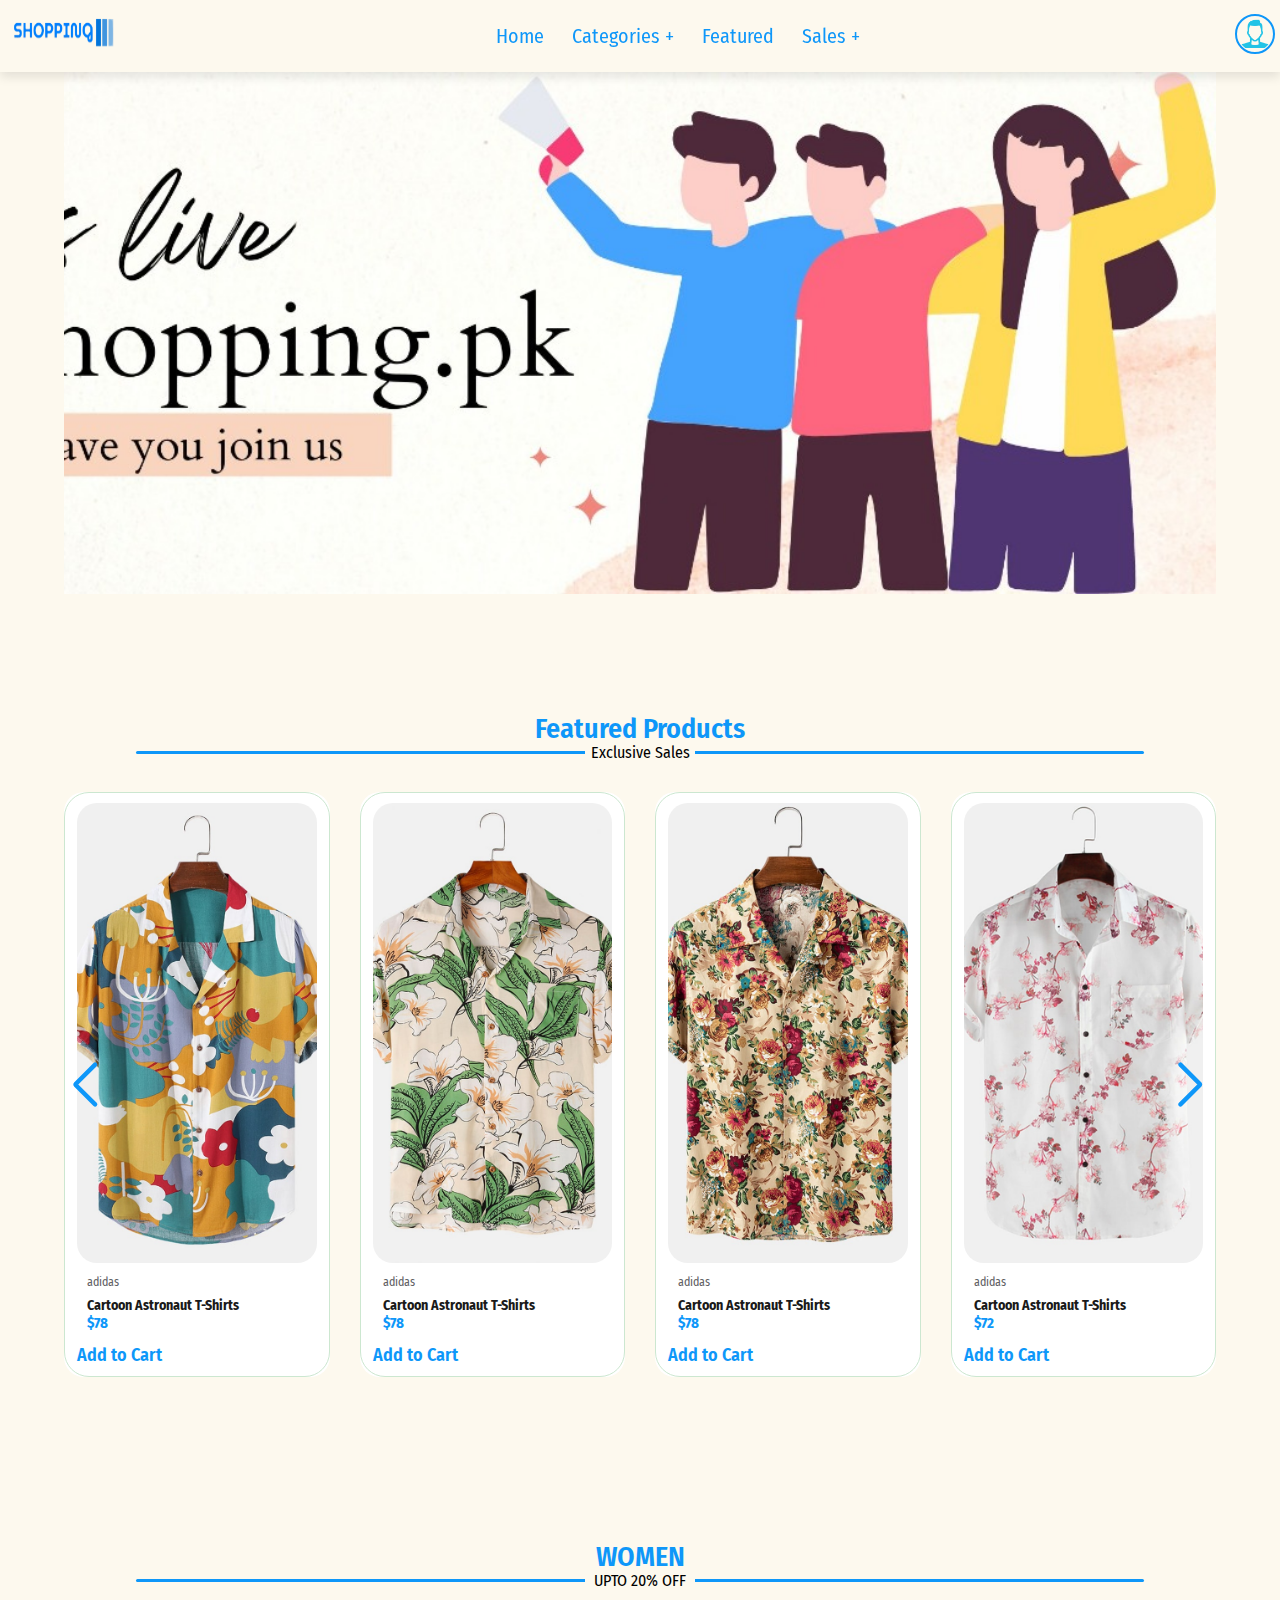
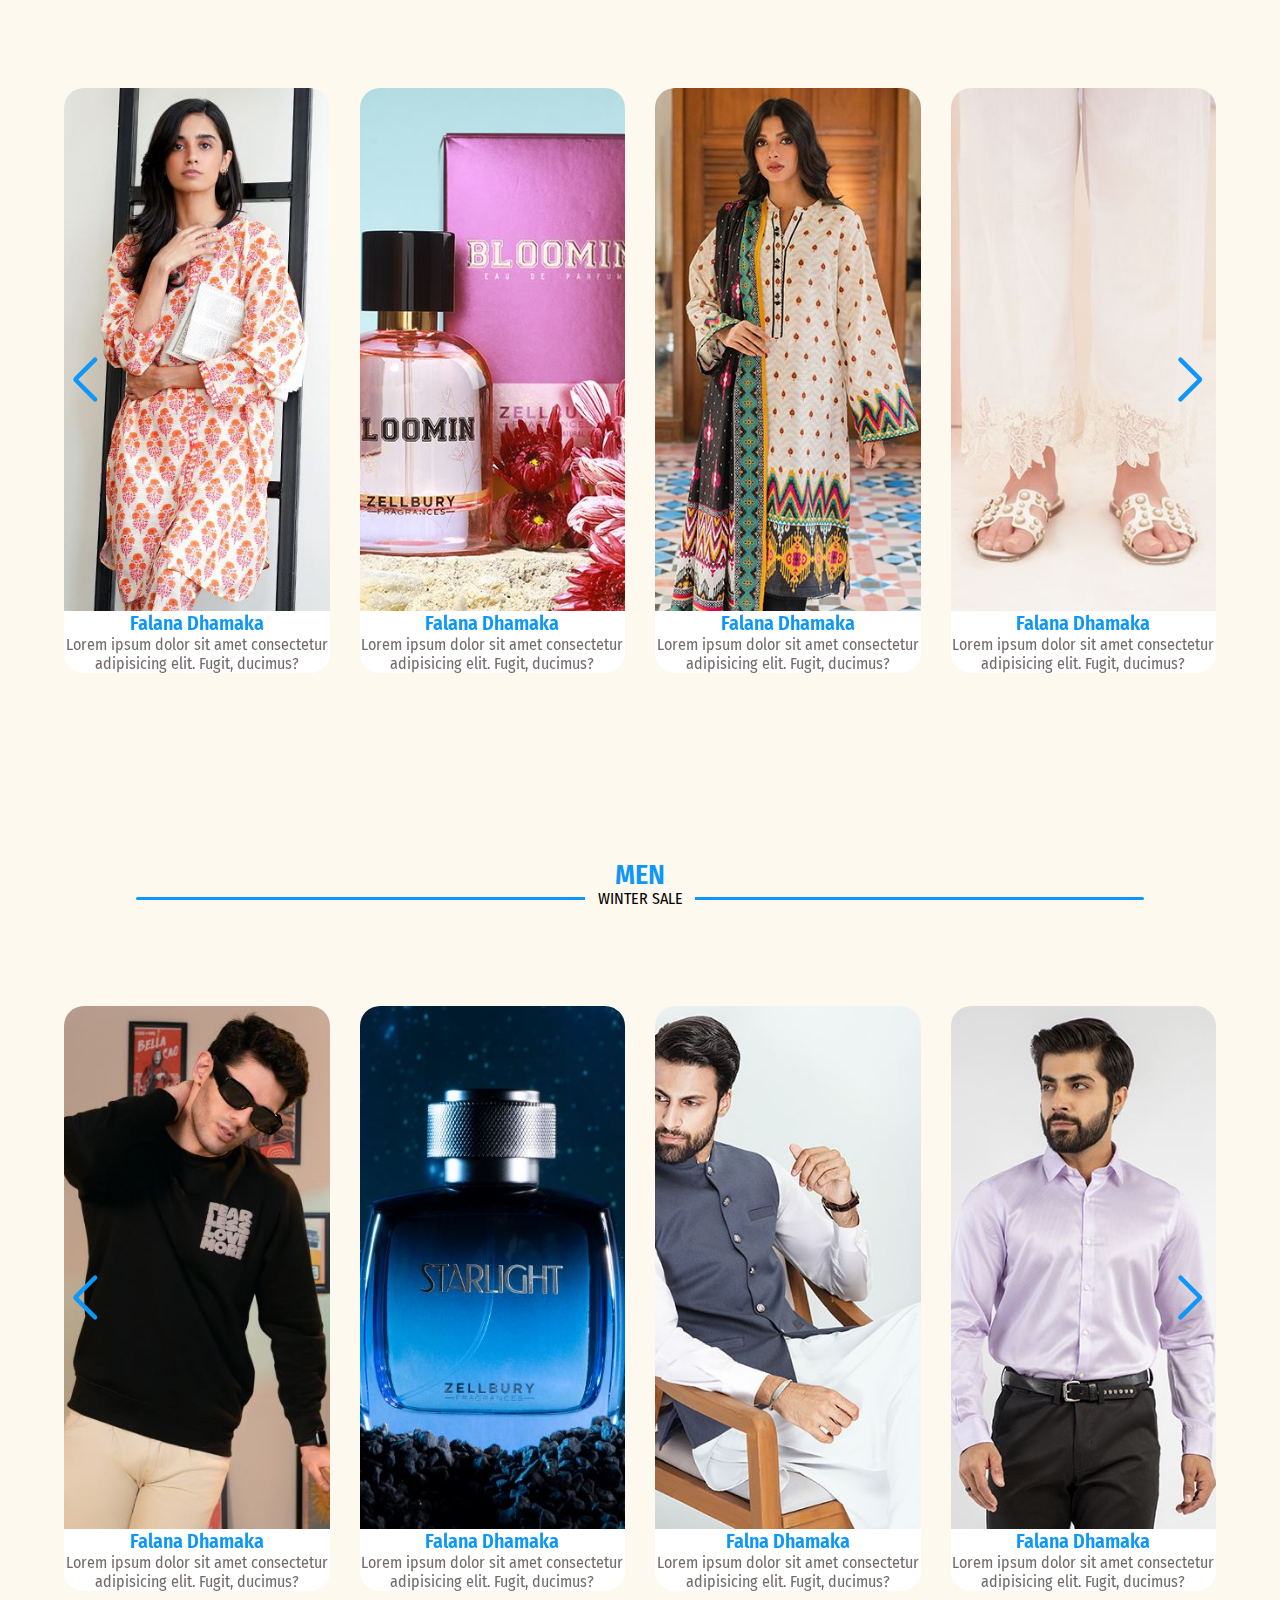
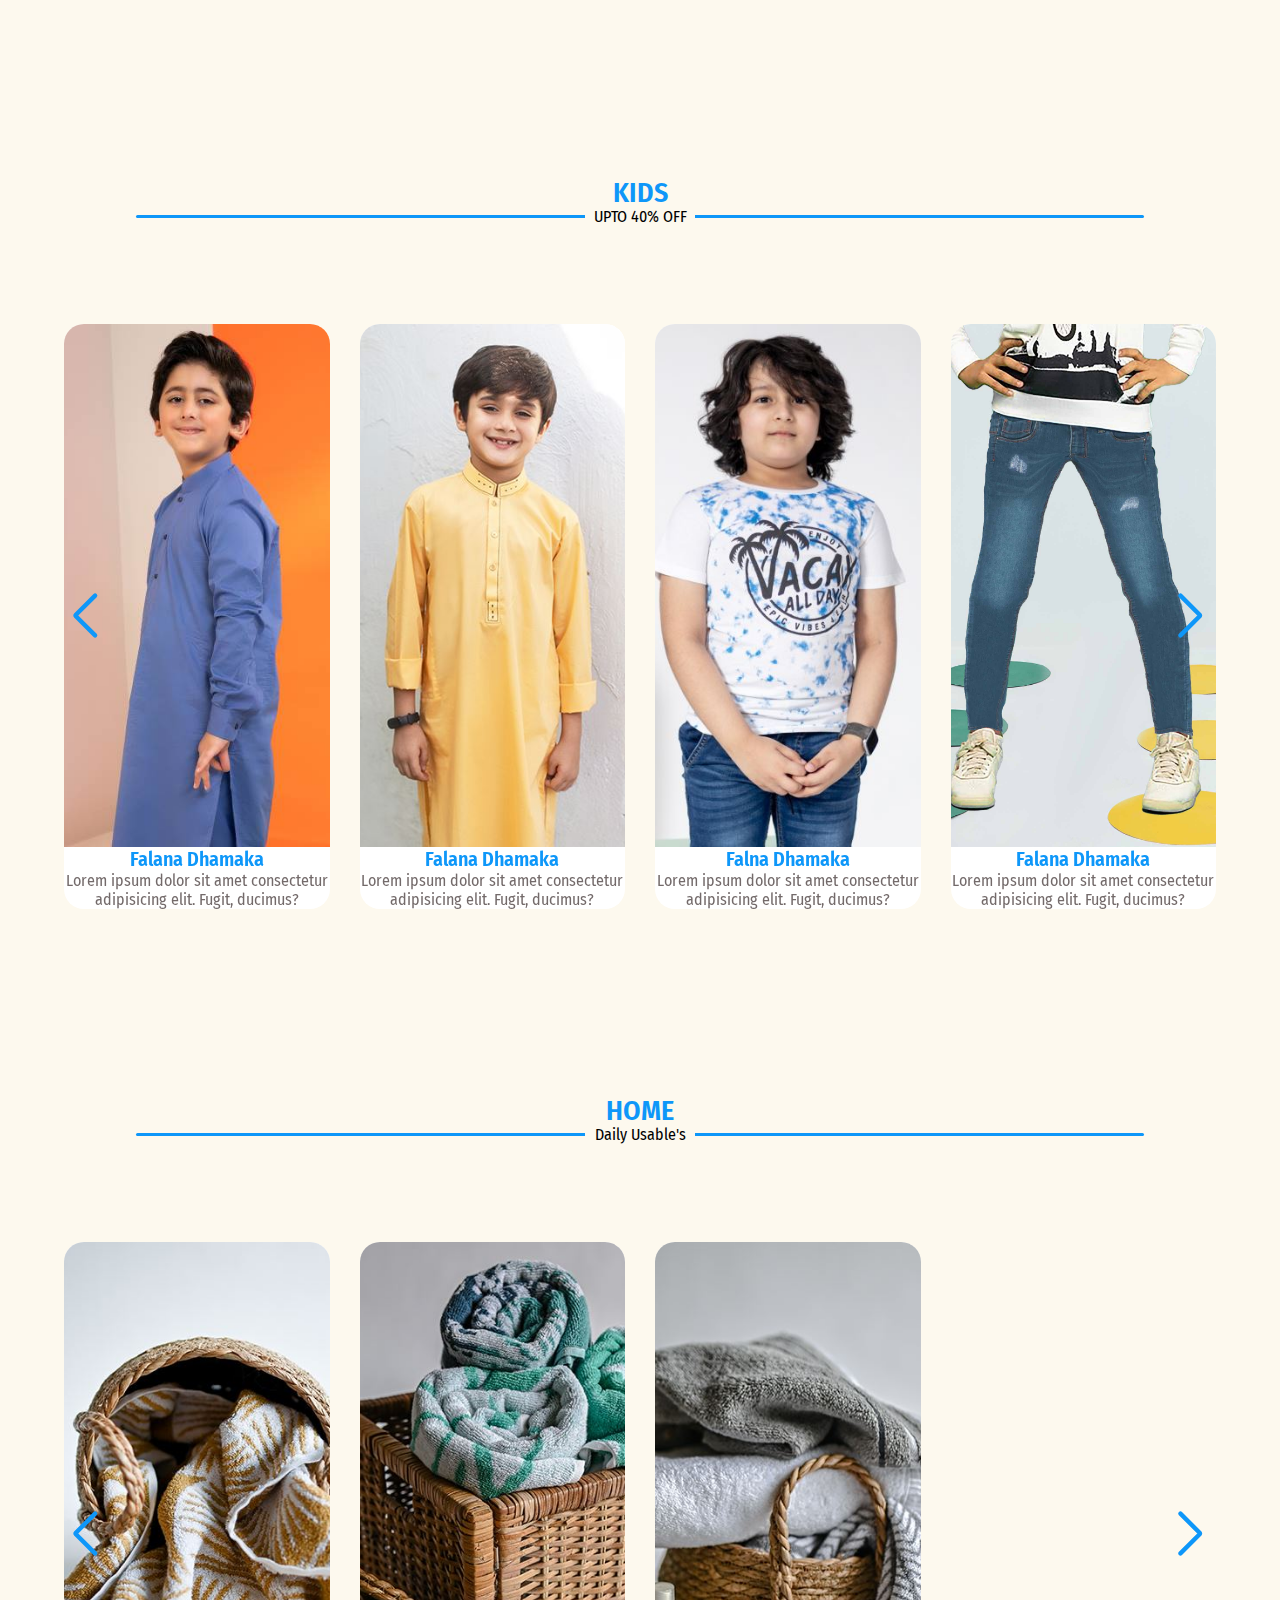
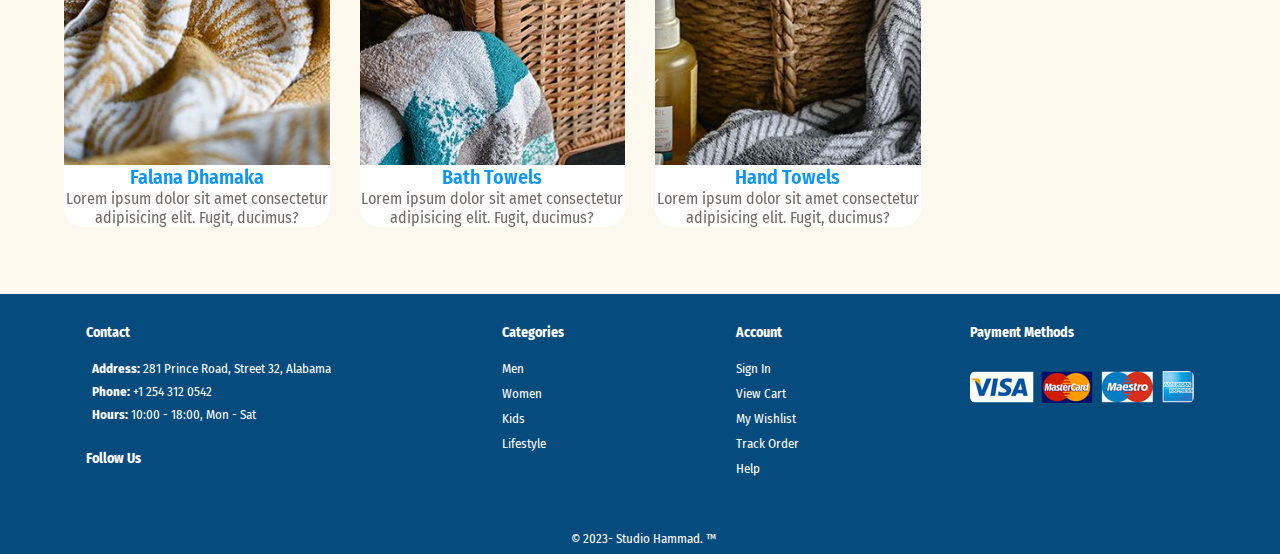
==== index.html @ c8186ee6 "Initial Commit" ====
<!DOCTYPE html>
<html lang="en">

<head>
    <meta charset="UTF-8">
    <meta http-equiv="X-UA-Compatible" content="IE=edge">
    <meta name="viewport" content="width=device-width, initial-scale=1.0">
    <!-- Swiper Cdn Link -->
    <link rel="stylesheet" href="https://cdn.jsdelivr.net/npm/swiper/swiper-bundle.min.css" />
    <link rel="preconnect" href="https://fonts.googleapis.com">
    <link rel="preconnect" href="https://fonts.gstatic.com" crossorigin>
    <!-- Google Font's Link -->
    <link
        href="https://fonts.googleapis.com/css2?family=Fira+Sans+Condensed:ital,wght@0,200;0,300;0,400;0,500;0,600;0,700;1,500&display=swap"
        rel="stylesheet">
    <!-- Font Awesme Icon Link -->
    <link rel="stylesheet" href="https://cdnjs.cloudflare.com/ajax/libs/font-awesome/6.2.1/css/all.min.css"
        integrity="sha512-MV7K8+y+gLIBoVD59lQIYicR65iaqukzvf/nwasF0nqhPay5w/9lJmVM2hMDcnK1OnMGCdVK+iQrJ7lzPJQd1w=="
        crossorigin="anonymous" referrerpolicy="no-referrer" />
    <!-- FavIcon Link -->
    <link rel="shortcut icon" href="./images/favicon/favicon-32x32.png" type="image/x-icon">
    <title>Shopping</title>
    <!-- CSS LINKS -->
    <link rel="stylesheet" href="./css/style.css">
    <link rel="stylesheet" href="./css/carousel.css">
    <link rel="stylesheet" href="./css/header.css">
    <link rel="stylesheet" href="./css/footer.css">

</head>

<body>
    <!-- HEADER -->
    <header>

        <a href="./index.html" class="logo"><img src="./images/logo.png" alt=""></a>

        <input type="checkbox" id="menu-bar">
        <nav class="navbar">
            <ul>
                
                <li class="ex">
                    <a href="./cart.html"><i class="fa fa-shopping-bag bag"></i></a>
                    <input type="text" class="search-bar" placeholder="Search">
                    <i class="fa fa-search search"></i>
                    <a href="login.html">
                        <img src="./images/user.jpg" alt="">
                    </a>
                </div>

                </li>
                <li><a href="./index.html">Home</a></li>
                <li><a href="#">Categories +</a>
                    <ul>
                        <li><a href="./men.html">Men +</a>
                            <ul>
                                <li><a href="./kurta.html">Kurta</a></li>
                                <li><a href="./jeans.html">Jeans</a></li>
                                <li><a href="./shirts.html">T-shirts</a></li>
                                <li><a href="./formal.html">Formal</a></li>
                                <li><a href="./unstitched_m.html">Unstitched</a></li>
                            </ul>
                        </li>
                        <li><a href="women.html">Women +</a>
                            <ul>
                                <li><a href="./kids.html">Kurti's</a> </li>
                                <li><a href="./unstitched_w.html">Unstitched</a> </li>
                                <li><a href="./branded.html">Branded</a></li>
                                <li><a href="./casual.html">Casual</a></li>
                            </ul>
                        </li>
                        <li><a href="./kids.html">Kids +</a>
                            <ul>
                                <li><a href="casualw.html">Casual</a></li>
                                <li><a href="kids_shoes.html">Shoes</a></li>
                                <li><a href="party.html">Party Wear</a></li>
                                <li><a href="kid_kurta.html">Kurta</a></li>
                            </ul>
                        </li>

                        <li><a href="./home.html">Lifestyle +</a>
                            <ul>
                                <li><a href="towels.html">Towels</a></li>
                                <li><a href="bags.html">Bags</a></li>
                                <li><a href="mats.html">Mats</a></li>
                            </ul>
                        </li>
                    </ul>
                </li>
                <li><a href="./feature.html">Featured</a></li>
                <li><a href="#">Sales +</a>
                    <ul>
                        <li><a href="flat.html">Flat Sale</a></li>
                        <li><a href="season_off.html">Season Off Sale</a></li>
                        <li><a href="winter.html">Winter Sale</a></li>
                    </ul>
                </li>
            </ul>
        </nav>

        <div class="user-cart">
        <label for="menu-bar"><i class="fa-solid fa-bars"></i></label>
        
            <div class="cart" id="cart">
                <i class="fa fa-shopping-bag" id="cart"></i>
                <div class="popup" id="popup">
                    <div class="elem_container" id="elem_container">
                        <div class="element">
                            <div class="img_des">
                                <img src="./images/men-carousel/Men_Fragrance_1_10.jpg" alt="">
                                <div class="des">
                                    <h3>Product 1</h3>
                                    <p>Lorem ipsum dolor sit amet consectetur adipisicing elit.</p>
                                </div>
                            </div>
                            <div class="quantity_pr">
                                <div class="quantity">
                                    <button class="quantity_btn" id="minus">-</button>
                                    <div class="quantity_value" id="item-value">1</div>
                                    <button class="quantity_btn" id="plus">+</button>
                                </div>
                                <div class="price"><span>
                                        <pre>Price:  $ </pre>
                                    </span>
                                    <p id="initial-price">45.00</p>
                                </div>
                            </div>
                        </div>
                        
                    </div>
                    <div class="total">
                        <button class="checkout-btn"><a href="./checkout.html">Checkout</a></button>
                        <div class="total_container">
                            <h3><pre>Total: $ </pre></h3>
                            <p id="total-price">120</p>
                        </div>
                    </div>
                </div>
            </div>
            <div>
                <a href="login.html">
                    <img src="./images/user.jpg" alt="" id="user">
                </a>
            </div>
        </div>

    </header>



    <!--HERO CAROUSEL AUTOMATIC-->
    <div class="hero">
        <div class="carousel fade">
        </div>
    </div>

    <!-- Featured  products Check -->
    <section id="featured">
        <div class="feature-container">
            <h2><a href="feature.html">Featured Products</a></h2>
            <div class="line"><span>Exclusive Sales</span></div>
        </div>
        <!-- Object -->
        <div class="swiper mySwiper">
            <div class="swiper-wrapper">
              <div class="swiper-slide">
                <div class="feature feature1 ">
                    <img src="./images/men/f1.jpg" alt="">
                    <div class="des">
                        <span>adidas</span>
                        <h5>Cartoon Astronaut T-Shirts</h5>
                        <div class="star">
                            <i class="fa-solid fa-star"></i>
                            <i class="fa-solid fa-star"></i>
                            <i class="fa-solid fa-star"></i>
                            <i class="fa-solid fa-star"></i>
                            <i class="fa-solid fa-star-half-stroke"></i>
                        </div>
                        <h4>$78</h4>
                    </div>
                    <a href="#"><i class="fa-solid fa-cart-shopping"></i>Add to Cart</a>
                </div>
              </div>
              <div class="swiper-slide">
                <div class="feature feature2">
                    <img src="./images/men/f2.jpg" alt="">
                    <div class="des">
                        <span>adidas</span>
                        <h5>Cartoon Astronaut T-Shirts</h5>
                        <div class="star">
                            <i class="fa-solid fa-star"></i>
                            <i class="fa-solid fa-star"></i>
                            <i class="fa-solid fa-star"></i>
                            <i class="fa-solid fa-star"></i>
                            <i class="fa-solid fa-star-half-stroke"></i>
                        </div>
                        <h4>$78</h4>
                    </div>
                    <a href="#"><i class="fa-solid fa-cart-shopping"></i>Add to Cart</a>
                </div>
              </div>
              <div class="swiper-slide">
                <div class="feature feature3">
                    <img src="./images/men/f3.jpg" alt="">
                    <div class="des">
                        <span>adidas</span>
                        <h5>Cartoon Astronaut T-Shirts</h5>
                        <div class="star">
                            <i class="fa-solid fa-star"></i>
                            <i class="fa-solid fa-star"></i>
                            <i class="fa-solid fa-star"></i>
                            <i class="fa-solid fa-star"></i>
                            <i class="fa-solid fa-star-half-stroke"></i>
                        </div>
                        <h4>$78</h4>
                    </div>
                    <a href="#"><i class="fa-solid fa-cart-shopping"></i>Add to Cart</a>
                </div>
              </div>
              <div class="swiper-slide">
                <div class="feature feature4">
                    <img src="./images//men/f4.jpg" alt="">
                    <div class="des">
                        <span>adidas</span>
                        <h5>Cartoon Astronaut T-Shirts</h5>
                        <div class="star">
                            <i class="fa-solid fa-star"></i>
                            <i class="fa-solid fa-star"></i>
                            <i class="fa-solid fa-star"></i>
                            <i class="fa-solid fa-star"></i>
                            <i class="fa-solid fa-star-half-stroke"></i>
                        </div>
                        <h4>$72</h4>
                    </div>
                    <a href="#"><i class="fa-solid fa-cart-shopping"></i>Add to Cart</a>
                </div>
              </div>
              <div class="swiper-slide">
                <div class="feature feature5">
                    <img src="./images/men/f5.jpg" alt="">
                    <div class="des">
                        <span>adidas</span>
                        <h5>Cartoon Astronaut T-Shirts</h5>
                        <div class="star">
                            <i class="fa-solid fa-star"></i>
                            <i class="fa-solid fa-star"></i>
                            <i class="fa-solid fa-star"></i>
                            <i class="fa-solid fa-star"></i>
                            <i class="fa-solid fa-star-half-stroke"></i>
                        </div>
                        <h4>$72</h4>
                    </div>
                    <a href="#"><i class="fa-solid fa-cart-shopping"></i>Add to Cart</a>
                </div>
              </div>
              <div class="swiper-slide">
                <div class="feature feature6">
                    <img src="./images/men/f6.jpg" alt="">
                    <div class="des">
                        <span>Levi's</span>
                        <h5>Multicoloured Casual Shirts</h5>
                        <div class="star">
                            <<i class="fa-solid fa-star"></i>
                                <i class="fa-solid fa-star"></i>
                                <i class="fa-solid fa-star"></i>
                                <i class="fa-solid fa-star"></i>
                                <i class="fa-solid fa-star-half-stroke"></i>
                        </div>
                        <h4>$90</h4>
                    </div>
                    <a href="#"><i class="fa-solid fa-cart-shopping"></i>Add to Cart</a>
                </div>
              </div>
              <div class="swiper-slide">
                <div class="feature feature7">
                    <img src="./images/men/f7.jpg" alt="">
                    <div class="des">
                        <span>Limelight</span>
                        <h5>Limelight Ladies Trouser</h5>
                        <div class="star">
                            <i class="fa-solid fa-star"></i>
                            <i class="fa-solid fa-star"></i>
                            <i class="fa-solid fa-star"></i>
                            <i class="fa-solid fa-star"></i>
                            <i class="fa-solid fa-star-half-stroke"></i>
                        </div>
                        <h4>$94</h4>
                    </div>
                    <a href="#"><i class="fa-solid fa-cart-shopping"></i>Add to Cart</a>
                </div>
              </div>
              <div class="swiper-slide">
                <div class="feature feature8">
                    <img src="./images/men/f8.jpg" alt="">
                    <div class="des">
                        <span>Limelight</span>
                        <h5>Ladies Summer Kurti</h5>
                        <div class="star">
                            <i class="fa-solid fa-star"></i>
                            <i class="fa-solid fa-star"></i>
                            <i class="fa-solid fa-star"></i>
                            <i class="fa-solid fa-star"></i>
                            <i class="fa-solid fa-star-half-stroke"></i>
                        </div>
                        <h4>$74</h4>
                    </div>
                    <a href="#"><i class="fa-solid fa-cart-shopping"></i>Add to Cart</a>
                </div>
              </div>
              <div class="swiper-slide">
                <div class="feature feature9">
                    <img src="./images/men/f8.jpg" alt="">
                    <div class="des">
                        <span>Limelight</span>
                        <h5>Ladies Summer Kurti</h5>
                        <div class="star">
                            <i class="fa-solid fa-star"></i>
                            <i class="fa-solid fa-star"></i>
                            <i class="fa-solid fa-star"></i>
                            <i class="fa-solid fa-star"></i>
                            <i class="fa-solid fa-star-half-stroke"></i>
                        </div>
                        <h4>$74</h4>
                    </div>
                    <a href="#"><i class="fa-solid fa-cart-shopping"></i>Add to Cart</a>
                </div>
              </div>
            </div>
            <div class="swiper-button-next"></div>
            <div class="swiper-button-prev"></div>
            <div class="swiper-pagination"></div>
          </div>
    </section>

    <!-- WOMEN CAROUSEL -->
    <div class="feature-container">
        <h2><a href="women.html">WOMEN</a></h2>
        <div class="line"><span>UPTO 20% OFF</span></div>
    </div>

    <section class="women-container">
        <div class="swiper mySwiper">
            <div class="swiper-wrapper">
                <div class="swiper-slide main">
                    <img src="./images/women-carousel/Women_Pret_1_9.jpg" alt="">
                    <h3>Falana Dhamaka</h3>
                    <p>Lorem ipsum dolor sit amet consectetur adipisicing elit. Fugit, ducimus?</p>
                </div>
                <div class="swiper-slide main">
                    <img src="./images/women-carousel/Women_Fragrance.jpg" alt="">
                    <h3>Falana Dhamaka</h3>
                    <p>Lorem ipsum dolor sit amet consectetur adipisicing elit. Fugit, ducimus?</p>
                </div>
                <div class="swiper-slide main">
                    <img src="./images/women-carousel/Women_Uns_1.jpg" alt="">
                    <h3>Falana Dhamaka</h3>
                    <p>Lorem ipsum dolor sit amet consectetur adipisicing elit. Fugit, ducimus?</p>
                </div>
                <div class="swiper-slide main">
                    <img src="./images/women-carousel/Women_Trousers_1_1.jpg" alt="">
                    <h3>Falana Dhamaka</h3>
                    <p>Lorem ipsum dolor sit amet consectetur adipisicing elit. Fugit, ducimus?</p>
                </div>
                <div class="swiper-slide main">
                    <img src="./images/women-carousel/Women_Footwear_1_6.jpg" alt="">
                    <h3>Falana Dhamaka</h3>
                    <p>Lorem ipsum dolor sit amet consectetur adipisicing elit. Fugit, ducimus?</p>
                </div>
                <div class="swiper-slide main">
                    <img src="./images/women-carousel/Women_Bags_1_7.jpg" alt="">
                    <h3>Falana Dhamaka</h3>
                    <p>Lorem ipsum dolor sit amet consectetur adipisicing elit. Fugit, ducimus?</p>
                </div>
                <div class="swiper-slide main">
                    <img src="./images/women-carousel/scarves_2_2_1.jpg" alt="">
                    <h3>Falana Dhamaka</h3>
                    <p>Lorem ipsum dolor sit amet consectetur adipisicing elit. Fugit, ducimus?</p>
                </div>
                <div class="swiper-slide main">
                    <img src="./images/women-carousel/sarah.jpg" alt="">
                    <h3>Falana Dhamaka</h3>
                    <p>Lorem ipsum dolor sit amet consectetur adipisicing elit. Fugit, ducimus?</p>
                </div>
                <div class="swiper-slide main">
                    <img src="./images/women-carousel/extra.jpg" alt="">
                    <h3>Falana Dhamaka</h3>
                    <p>Lorem ipsum dolor sit amet consectetur adipisicing elit. Fugit, ducimus?</p>
                </div>

            </div>
            <div class="swiper-button-next"></div>
            <div class="swiper-button-prev"></div>
            <div class="swiper-pagination"></div>
        </div>
    </section>

    <!-- MEN CAROUSEL -->
    <div class="feature-container">
        <h2><a href="men.html">MEN</a></h2>
        <div class="line"><span>WINTER SALE</span></div>
    </div>

    <section class="men-container">
        <div class="swiper mySwiper">
            <div class="swiper-wrapper">
                <div class="swiper-slide main">
                    <img src="./images/men-carousel/Men_Outerwear_1_9.jpg" alt="">
                    <h3>Falana Dhamaka</h3>
                    <p>Lorem ipsum dolor sit amet consectetur adipisicing elit. Fugit, ducimus?</p>
                </div>
                <div class="swiper-slide main">
                    <img src="./images/men-carousel/Men_Fragrance_1_10.jpg" alt="">
                    <h3>Falana Dhamaka</h3>
                    <p>Lorem ipsum dolor sit amet consectetur adipisicing elit. Fugit, ducimus?</p>
                </div>
                <div class="swiper-slide main">
                    <img src="./images/men-carousel/Men_Eastern_1_5.jpg" alt="">
                    <h3>Falna Dhamaka</h3>
                    <p>Lorem ipsum dolor sit amet consectetur adipisicing elit. Fugit, ducimus?</p>
                </div>
                <div class="swiper-slide main">
                    <img src="./images/men-carousel/Men_Shirt_1_10.jpg" alt="">
                    <h3>Falana Dhamaka</h3>
                    <p>Lorem ipsum dolor sit amet consectetur adipisicing elit. Fugit, ducimus?</p>
                </div>
                <div class="swiper-slide main">
                    <img src="./images/men-carousel/Men_Tees_1_10.jpg" alt="">
                    <h3>Falana Dhamaka</h3>
                    <p>Lorem ipsum dolor sit amet consectetur adipisicing elit. Fugit, ducimus?</p>
                </div>
                <div class="swiper-slide main">
                    <img src="./images/men-carousel/Men_Pants_1_6.jpg" alt="">
                    <h3>Falana Dhamaka</h3>
                    <p>Lorem ipsum dolor sit amet consectetur adipisicing elit. Fugit, ducimus?</p>
                </div>
                <div class="swiper-slide main">
                    <img src="./images/men-carousel/Men_Uns_1.jpg" alt="">
                    <h3>Falana Dhamaka</h3>
                    <p>Lorem ipsum dolor sit amet consectetur adipisicing elit. Fugit, ducimus?</p>
                </div>
                <div class="swiper-slide main">
                    <img src="./images/men-carousel/download.jpeg" alt="">
                    <h3>Falana Dhamaka</h3>
                    <p>Lorem ipsum dolor sit amet consectetur adipisicing elit. Fugit, ducimus?</p>
                </div>
                <div class="swiper-slide main">
                    <img src="./images/men-carousel/download (1).jpeg" alt="">
                    <h3>Falana Dhamaka</h3>
                    <p>Lorem ipsum dolor sit amet consectetur adipisicing elit. Fugit, ducimus?</p>
                </div>
            </div>
            <div class="swiper-button-next"></div>
            <div class="swiper-button-prev"></div>
            <div class="swiper-pagination"></div>
        </div>
    </section>



    <!-- KIDS CAROUSEL -->
    <div class="feature-container">
        <h2><a href="kids.html">KIDS</a></h2>
        <div class="line"><span>UPTO 40% OFF</span></div>
    </div>

    <section class="kid-container">
        <div class="swiper mySwiper">
            <div class="swiper-wrapper">
                <div class="swiper-slide main">
                    <img src="./images/kids-carousel/Boy_Eastern_1.jpg" alt="">
                    <h3>Falana Dhamaka</h3>
                    <p>Lorem ipsum dolor sit amet consectetur adipisicing elit. Fugit, ducimus?</p>
                </div>
                <div class="swiper-slide main">
                    <img src="./images/kids-carousel/boys_kurta_2_1.jpg" alt="">
                    <h3>Falana Dhamaka</h3>
                    <p>Lorem ipsum dolor sit amet consectetur adipisicing elit. Fugit, ducimus?</p>
                </div>
                <div class="swiper-slide main">
                    <img src="./images/kids-carousel/Boys_Tees_1_3.jpg" alt="">
                    <h3>Falna Dhamaka</h3>
                    <p>Lorem ipsum dolor sit amet consectetur adipisicing elit. Fugit, ducimus?</p>
                </div>
                <div class="swiper-slide main">
                    <img src="./images/girls-carousel/Girls_Denim_1.jpeg" alt="">
                    <h3>Falana Dhamaka</h3>
                    <p>Lorem ipsum dolor sit amet consectetur adipisicing elit. Fugit, ducimus?</p>
                </div>
                <div class="swiper-slide main">
                    <img src="./images/girls-carousel/Girls_Pret_3_4.jpg" alt="">
                    <h3>Falana Dhamaka</h3>
                    <p>Lorem ipsum dolor sit amet consectetur adipisicing elit. Fugit, ducimus?</p>
                </div>
                <div class="swiper-slide main">
                    <img src="./images/kids-carousel/boys_shirt_b_1.jpg" alt="">
                    <h3>Falana Dhamaka</h3>
                    <p>Lorem ipsum dolor sit amet consectetur adipisicing elit. Fugit, ducimus?</p>
                </div>
                <div class="swiper-slide main">
                    <img src="./images/girls-carousel/T-shirt_1.jpg" alt="">
                    <h3>Falana Dhamaka</h3>
                    <p>Lorem ipsum dolor sit amet consectetur adipisicing elit. Fugit, ducimus?</p>
                </div>
                <div class="swiper-slide main">
                    <img src="./images/kids-carousel/kid.jpg" alt="">
                    <h3>Falana Dhamaka</h3>
                    <p>Lorem ipsum dolor sit amet consectetur adipisicing elit. Fugit, ducimus?</p>
                </div>
                <div class="swiper-slide main">
                    <img src="./images/kids-carousel/shoe.jpg" alt="">
                    <h3>Falana Dhamaka</h3>
                    <p>Lorem ipsum dolor sit amet consectetur adipisicing elit. Fugit, ducimus?</p>
                </div>
            </div>
            <div class="swiper-button-next"></div>
            <div class="swiper-button-prev"></div>
            <div class="swiper-pagination"></div>
        </div>
    </section>


    <!-- HOME CAROUSEL -->
    <div class="feature-container">
        <h2><a href="home.html">HOME</a></h2>
        <div class="line"><span>Daily Usable's</span></div>
    </div>

    <section class="home-container">
        <div class="swiper mySwiper">
            <div class="swiper-wrapper">
                <div class="swiper-slide main">
                    <img src="./images/home carousel/bath_sheet_2_2_1.jpg" alt="">
                    <h3>Falana Dhamaka</h3>
                    <p>Lorem ipsum dolor sit amet consectetur adipisicing elit. Fugit, ducimus?</p>
                </div>
                <div class="swiper-slide main">
                    <img src="./images/home carousel/bath_towels_2_1_1.jpg" alt="">
                    <h3>Bath Towels</h3>
                    <p>Lorem ipsum dolor sit amet consectetur adipisicing elit. Fugit, ducimus?</p>
                </div>
                <div class="swiper-slide main">
                    <img src="./images/home carousel/hand_towel_2_1_1.jpg" alt="">
                    <h3>Hand Towels</h3>
                    <p>Lorem ipsum dolor sit amet consectetur adipisicing elit. Fugit, ducimus?</p>
                </div>
            </div>
            <div class="swiper-button-next"></div>
            <div class="swiper-button-prev"></div>
            <div class="swiper-pagination"></div>
        </div>
    </section>


    <!-- FOOTER -->
    <footer class="section-p1">
        <div class="col">
            <!-- <img src="./img//log.png" alt="" class="logo"> -->
            <h4>Contact</h4>
            <p><strong>Address: </strong> 281 Prince Road, Street 32, Alabama</p>
            <p><strong>Phone: </strong> +1 254 312 0542 </p>
            <p><strong>Hours: </strong> 10:00 - 18:00, Mon - Sat</p>
            <div class="follow">
                <h4>Follow Us</h4>
                <div class="icon">
                    <i class="fab fa-facebook-f"></i>
                    <i class="fab fa-twitter"></i>
                    <i class="fab fa-instagram"></i>
                    <i class="fa-solid fa-envelope"></i>
                    <i class="fab fa-youtube"></i>
                </div>
            </div>
        </div>
        <div class="col">
            <h4>Categories</h4>
            <a href="men.html">Men</a>
            <a href="women.html">Women</a>
            <a href="kids.html">Kids</a>
            <a href="home.html">Lifestyle</a>
        </div>
        <div class="col">
            <h4>Account</h4>
            <a href="login.html">Sign In</a>
            <a href="#">View Cart</a>
            <a href="#">My Wishlist</a>
            <a href="#">Track Order</a>
            <a href="#">Help</a>
        </div>
        <div class="col inst">
            <div class="row">
                <h4>Payment Methods</h4>
                <img src="./images/pay.png" alt="">
            </div>
        </div>
        <div class="copyright">
            <p>&copy; 2023- Studio Hammad. &#8482;</p>
        </div>
    </footer>





























    <script src="./js/itemvalue.js"></script>
    <script src="./js/cart.js"></script>
    <script src="./js/script.js"></script>
    <script src="https://cdn.jsdelivr.net/npm/swiper/swiper-bundle.min.js"></script>
    <script>
        let perView = 1;
        if (window.innerWidth > 600 && window.innerWidth < 980) {
            perView = 2;
        }
        else if (window.innerWidth > 980 && window.innerWidth < 1024) {
            perView = 3;
        } else if (window.innerWidth >= 1024) {
            perView = 4;
        }

        var swiper = new Swiper(".mySwiper", {
            slidesPerView: perView,
            spaceBetween: 30,
            slidesPerGroup: 1,
            loop: true,
            loopFillGroupWithBlank: true,
            pagination: {
                el: ".swiper-pagination",
                clickable: true,
            },
            navigation: {
                nextEl: ".swiper-button-next",
                prevEl: ".swiper-button-prev",
            },
        });

    </script>

</body>

</html>
---- css/style.css ----
/* font import */
@import url('https://fonts.googleapis.com/css2?family=Fira+Sans+Condensed:ital,wght@0,200;0,300;0,400;0,500;0,600;0,700;1,500&display=swap');

/* universal */
* {
    margin: 0;
    padding: 0;
    box-sizing: border-box;
    font-family: 'Fira Sans Condensed', sans-serif;
}

/* ScrollBAR */
/* width */
::-webkit-scrollbar {
    width: 8px;
}

/* Track */
::-webkit-scrollbar-track {
    background: #FDF9EE;
}

/* Handle */
::-webkit-scrollbar-thumb {
    background: #0e97f9;
    border-radius: 20px;
}

/* Handle on hover */
::-webkit-scrollbar-thumb:hover {
    background: #555;
}

/* ICONS */
i {
    color: #0e97f9;
    font-weight: 600;
    font-size: 20px;
    cursor: pointer;
}


/* body */
body {
    background: #FDF9EE;
    height: 100vh;
    width: 100%;
    position: relative;
}


/* CAROUSEL */
.hero {
    display: flex;
    justify-content: center;
    align-items: center;
}

.carousel {
    margin-top: 8vh;
    width: 90vw;
    height: 58vh;
    background-position: top 10% right 0;
    /* top: 20px; */
    background-size: cover;
    /* background-repeat: no-repeat; */
    background-image: url(../images/hero-carousel/carousel1.jpg);
}

.fade {
    -webkit-animation: 1.5s fade;
    animation: 1.5s fade;
}

@-webkit-keyframes fade {
    from {
        opacity: 0.4
    }

    to {
        opacity: 1
    }
}

@keyframes fade {
    from {
        opacity: 0.4
    }

    to {
        opacity: 1
    }
}

/* Featured product */
#featured {
    background: #FDF9EE;
    text-align: center;
    height: 80vh;
    width: 100%;
    margin: 10vh 0;
    position: relative;
}

#featured .feature-cont {
    display: flex;
    justify-content: center;
    flex-wrap: wrap;
    background-color: #fff;
    width: 100%;

}
#featured h2 a{
    color: #0e97f9;
    font-size: 28px;
    font-weight: 600;
    text-decoration: none;
}

#featured p {
    color: #606063;
    font-size: 20px;
}

#featured .feature {
    background-color: #fff;
    width: 100%;
    height: 100%;
    min-width: 250px;
    color: #fff;
    font-size: 14px;
    padding: 10px 12px;
    border: 1px solid #cce7d0;
    border-radius: 25px;
    cursor: pointer;
    /* box-shadow: 20px 20px 30px rgba(0, 0, 0, 0.02); */
    margin: 0;
    transition: 0.2s ease-out;
    position: absolute;
    display: flex;
    flex-direction: column;
}
    
#featured .feature img {
    width: 100%;
    border-radius: 20px;
}

#featured .feature a {
    text-decoration: none;
    color: #0e97f9;
    font-size: large;
    font-weight: 600;
    cursor: pointer;

}

#featured .feature .des {
    text-align: start;
    padding: 10px 0;
}

#featured .feature .des span {
    color: #606063;
    font-size: 12px;
}

#featured .feature .des h5 {
    padding-top: 7px;
    color: #1a1a1a;
    font-size: 14px;
}

#featured .feature .des i {
    font-size: 12px;
    color: rgb(243, 181, 25);
}

#featured .feature .des h4 {
    color: #0e97f9;
    font-weight: 700;
    font-size: 15px;
}

#featured .feature .cart {
    text-decoration: none;
    width: 40px;
    height: 40px;
    line-height: 40px;
    border-radius: 50px;
    background-color: #e8f6ea;
    font-weight: 500;
    color: #0e97f9;
    border: 1px solid #cce7d0;
    position: absolute;
    bottom: 6px;
    right: 25px;
}
---- css/carousel.css ----
/* FEATURES */
.feature-container{
    height: 10vh;
    width: 100%;
    display: flex;
    margin-top: 12vh;
    flex-direction: column;
    flex-wrap: wrap;
    align-items: center;
    padding: 10px;
    margin-bottom: 0;
}
.feature-container h2 a{
    /* margin-top: 10px; */
    font-size: 28px;
    font-weight: 600;
    text-decoration: none;
    color: #0e97f9;
}
.line{
    margin-top: 6px;
    width: 80%;
    height: 3px;
    display: flex;
    justify-content: center;
    align-items: center;
    background-color: #0e97f9;
    border-radius: 10px;
}
.line span{
    background: #FDF9EE;
    width: 110px;
    height: 20px;
    text-align: center;
}
.women-container{
    display: flex;
    justify-content: center;
    align-items: center;
    height: 80vh;
}
.men-container{
    display: flex;
    justify-content: center;
    align-items: center;
    height: 80vh;
}
.kid-container{
    display: flex;
    justify-content: center;
    align-items: center;
    height: 80vh;
}
.home-container{
    display: flex;
    justify-content: center;
    align-items: center;
    height: 80vh;
}
.swiper {
    width: 90%;
    height: 65vh;
}

.main{
    display: flex;
    flex-direction: column;
    align-items: flex-start;
}
.main h3{
    font-size: 20px;
    font-weight: 600;
    color: #0e97f9;
    text-align: center;
}
.main p{
    color: rgb(115, 106, 106);
    font-size: 16px;
    text-align: center;
}
.swiper-slide {
    text-align: center;
    font-size: 18px;
    background: #fff;
    border-radius: 20px;
    /* Center slide text vertically */
    display: -webkit-box;
    display: -ms-flexbox;
    display: -webkit-flex;
    display: flex;
    -webkit-box-pack: center;
    -ms-flex-pack: center;
    -webkit-justify-content: center;
    justify-content: center;
    -webkit-box-align: center;
    -ms-flex-align: center;
    -webkit-align-items: center;
    align-items: center;
    text-align: left;
}
.swiper-button-prev,.swiper-button-next{
    background: transparent;
    border: none;
    display: flex;
    align-items:center;
    justify-content: space-between;
    color: #0e97f9;
    font-weight: 900;
}
.swiper-slide img {
    overflow: hidden;
    width: 100%;
    height: 90%;
    border-radius: 20px 20px 0 0;
    object-fit: cover;
}
.swiper-horizontal>.swiper-pagination-bullets, .swiper-pagination-bullets.swiper-pagination-horizontal, .swiper-pagination-custom, .swiper-pagination-fraction {
    bottom: -25px;
    left: 0;
    width: 100%;
}
---- css/header.css ----
/* ScrollBAR */
/* width */
::-webkit-scrollbar {
    width: 8px;
}
  
  /* Track */
  ::-webkit-scrollbar-track {
    background: transparent; 
  }
   
  /* Handle */
  ::-webkit-scrollbar-thumb {
    background: transparent; 
    border-radius: 20px;
  }
  
  /* Handle on hover */
  ::-webkit-scrollbar-thumb:hover {
    background: transparent; 
  }

*{
    margin: 0;
    padding: 0;
    box-sizing: border-box;
    text-decoration: none;
}

body{
    min-height: 100vh;
    background: #FDF9EE;
}

/* HEADER */
header{
    position: fixed;
    top: 0;
    left: 0;
    right: 0;
    background: #FDF9EE;
    box-shadow: 0 5px 10px rgba(0,0,0,.1);
    display: flex;
    align-items: center;
    justify-content: space-between;
    z-index:1000;
    height: 8vh;
}
.search{
    display: flex;
    justify-content: space-around;
    margin: 5% 5px 0 5px;
}
.search-bar{
    outline: none;
    border: 1px solid #0e97f9;
    padding: 8px;
    background: #0e97f953;
    color: white;
    border-radius: 20px;
}
.search-bar::placeholder{
    color: #fff;
}
.search i{
    color: white;
    background-color: #0e97f9;
    border-radius: 20px;
    padding: 5px;
    font-size: 20px;
    margin-left: 3px;
}

header img{
    width: 130px;
    height: 80px;
}
header .navbar ul{
    list-style-type: none;
}
header .navbar ul li{
    position: relative;
    float: left;
    
}
header .navbar ul li a{
    font-size: 20px;
    padding: 14px;
    color: #0e97f9;
    display: block;
}
header .navbar ul li a:hover{
    border-radius: 10px;
    background: #0e97f9;
    color: #fff;
}
header .navbar ul li ul{
    position: absolute;
    left: 0;
    top: 7vh;
    width: 200px;
    background: #FDF9EE;
    display: none;
    border-radius: 0 0 10px 10px;
}
header .navbar ul li ul li{
    width: 100%;
    /* border-top: 1px solid rgb(235, 231, 231); */
}

header .navbar ul li ul li ul{
    left: 200px;
    top: 0;
    border-radius: 0 10px 10px 10px;
}

header .navbar ul li:focus-within > ul,
header .navbar ul li:hover > ul{
    display: initial;
}

#menu-bar{
    display: none;
}
header label{
    font-size: 20px;
    color: #0e97f9;
    cursor:pointer;
    margin:0 0 0 8px;
    display: none;
}

/* User Cart */
/* HEADER USER&CART */
.header .user-cart {
    margin-left: auto;
    display: flex;
    align-items: center;
}
.user-cart .cart{
    color: #0e97f9;
    cursor: pointer;
    display: flex;
    flex-direction: column;
    justify-content: flex-start;
    align-items: center;
    position: relative;
}
/* Cart */
.user-cart{
    display: flex;
    align-items: center;
}
.user-cart #user {
    margin: 0 5px 0 10px;
    width: 40px;
    max-width: 50px;
    height: 40px;
    padding: 1px;
    border: 2px solid #0e97f9;
    border-radius: 50%;
    cursor: pointer;
}
.user{
    display: flex;
}
/* Cart Dropdown Menu */
.popup{
    width: 35vw;
    /* min-height: 160px; */
    max-height: 400px;
    padding: 8px;
    background: #FDF9EE;
    position: absolute;
    border-radius: 10px;
    top: 6.5vh;
    right: 0;
    z-index: 1000;
    overflow-y: scroll;
    /* display: flex; */
    flex-direction: column;
    box-shadow: rgba(50, 50, 93, 0.25) 0px 13px 27px -5px, rgba(0, 0, 0, 0.3) 0px 8px 16px -8px;
    display: none;
}
.elem_container{
    padding: 7px;
}
.popup .total{
    margin: 0 10px 0 10px;
    display: flex;
    justify-content: space-between;
}
.checkout-btn{
        width: 80px;
        height: 30px;
        color: white;
        border: none;
        border-radius: 10px;
        background-color: #0e97f9;
        /* margin-left: 2%; */
        font-weight: 500z;
}
.checkout-btn a{
    color: #fff;
    font-size: 16px;
}
.checkout-btn:hover{
    background-color: #0e97f9bc;

}
.total_container{
    display: flex;
    justify-content: flex-end;
    align-items: center;
}
.total_container p{
    color: #000;
    font-size: 18px;
}

/* Cart internal element */
.element{
    color: #000;
    display: flex;
    height: 50%;
    width: 100%;
    padding: 10px;
    flex-direction: column;
    overflow: hidden;
    border: 1px solid #0e97f9;
    border-radius: 10px;
    margin: 3px 0 3px 0 ;
}
.element:hover{
    background: #d6d5d287;
    border-radius: 10px;
}
.element p{
    color: #000;
}

.des{
    margin-left: 10px;
}
.des h3{
    color: #0e97f9;
}
.element .img_des{
    display: flex;
    flex-direction: row;
    justify-content: center;
    align-items: flex-start;
}
.element img{
    width: 100px;
    height: 100px;
    border-radius: 10px;
    margin-right: 10px;
}

.quantity_pr{
    display: flex;
    justify-content: center;
    margin-top: 5px;
}

.quantity{
    display: flex;
    justify-content: center;
    align-items: center;
    margin: 0 0 0 20px;

}
.quantity .quantity_btn{
    width: 20px;
    height: 20px;
    color: #fff;
    font-weight: bold;
    background-color: #0e97f9;
    border-radius: 50%;
    border: none;
    cursor: pointer;
}
.quantity .quantity_value{
    width: 20px;
    text-align: center;
    height:auto;
}

.price{
    display: flex;
    margin: 0 20px 0 auto;
    
}
.price span{
    font-weight: 600;
    color: #0e97f9;
}
.ex{
    display: none;
}



@media (max-width:600px){
    #user{
        display: none;
    }
    #cart{
        display: none;
    }
    .ex{
        display: flex;
        justify-content: center;
        align-items: center;
        height: 5vh;
    }
    .ex img{
        width: 30px;
        height: 30px;
        border: 1px solid #0e97f9;
        border-radius: 50%;
        margin-left: auto;
    }
    .ex input{
        height: 30px;
        width: 120px;
        margin-left:auto;
    }
    .ex .search{
        margin-right: auto;
        background-color: #0e97f9;
        width: 30px;
        height: 30px;
        color: #fff;
        display: flex;
        justify-content: center;
        align-items: center;
        border-radius: 50%;
    }
    .ex .bag{
        margin-right: auto;
        margin-left: 7px;
    }
    header{
        padding: 20px;
    }
    header label i{
        font-size: 24px;
        padding-top: 10px;
        text-align: center;
        color: #0e97f9;
    }
    header label{
        display: initial;
    }
    header .navbar{
        position: absolute;
        top: 100%;
        left: 0;
        right:0;
        background: #FDF9EE;
        border-top: 1px solid rgb(235, 231, 231);
        display: none;
    }
    header .navbar ul li{
        width: 100%;
    }
    header .navbar ul li ul{
        position: relative;
        width: 100%;
        top: 0;
    }
    header .navbar ul li ul li{
        background: #FDF9EE;
    }
    header .navbar ul li ul li ul{
        width: 100%;
        left: 0;
    }

    #menu-bar:checked ~ .navbar{
        display: initial;
    }
    .search{
        display: flex;
        justify-content: center;
        margin: 1%;

    }
    .popup{
        width: 100vw;
    }
    header img{
        width: 100px;
        height: 70px;
    }
}
---- css/footer.css ----
/* FOOTER */
.section-p1{
    display: flex;
    flex-wrap : wrap;
    background-color: #064b7d !important;
    justify-content: space-around;
    padding-top: 30px;
}
.section-p1 .col{
    /* background-color: #064b7d; */
    display: flex;
    flex-direction: column;
    margin-bottom: 20px;
    align-items: flex-start;
}
.section-p1 h3,p{
    color: #fff;
}
.section-p1 h4{
    color: #fff;
    font-size: 14px;
    padding-bottom: 20px;
}
.section-p1 p{
    font-size: 13px;
    margin: 0 0 8px 6px;
}
.section-p1 a{
    font-size: 13px;
    text-decoration: none;
    color: #fff;
    margin-bottom: 10px;
}
.section-p1 .follow{
    margin-top: 20px;
}
.section-p1 .follow i{
    color: #fff;
    padding-right: 4px;
    cursor: pointer;
}
.section-p1 .inst .row img {
    border: none;
    border-radius: 6px;
    cursor: pointer;
}
.section-p1 .inst img{
    margin: 10px 0 15px 0;
}
.section-p1 .follow i:hover,
.section-p1 a:hover{
    color: #0e97f9;
}

.section-p1 .copyright{
    width: 100%;
    text-align: center;
}

@media (max-width:700px){

    .section-p1 .col{
        width: 100%
        
    }
}
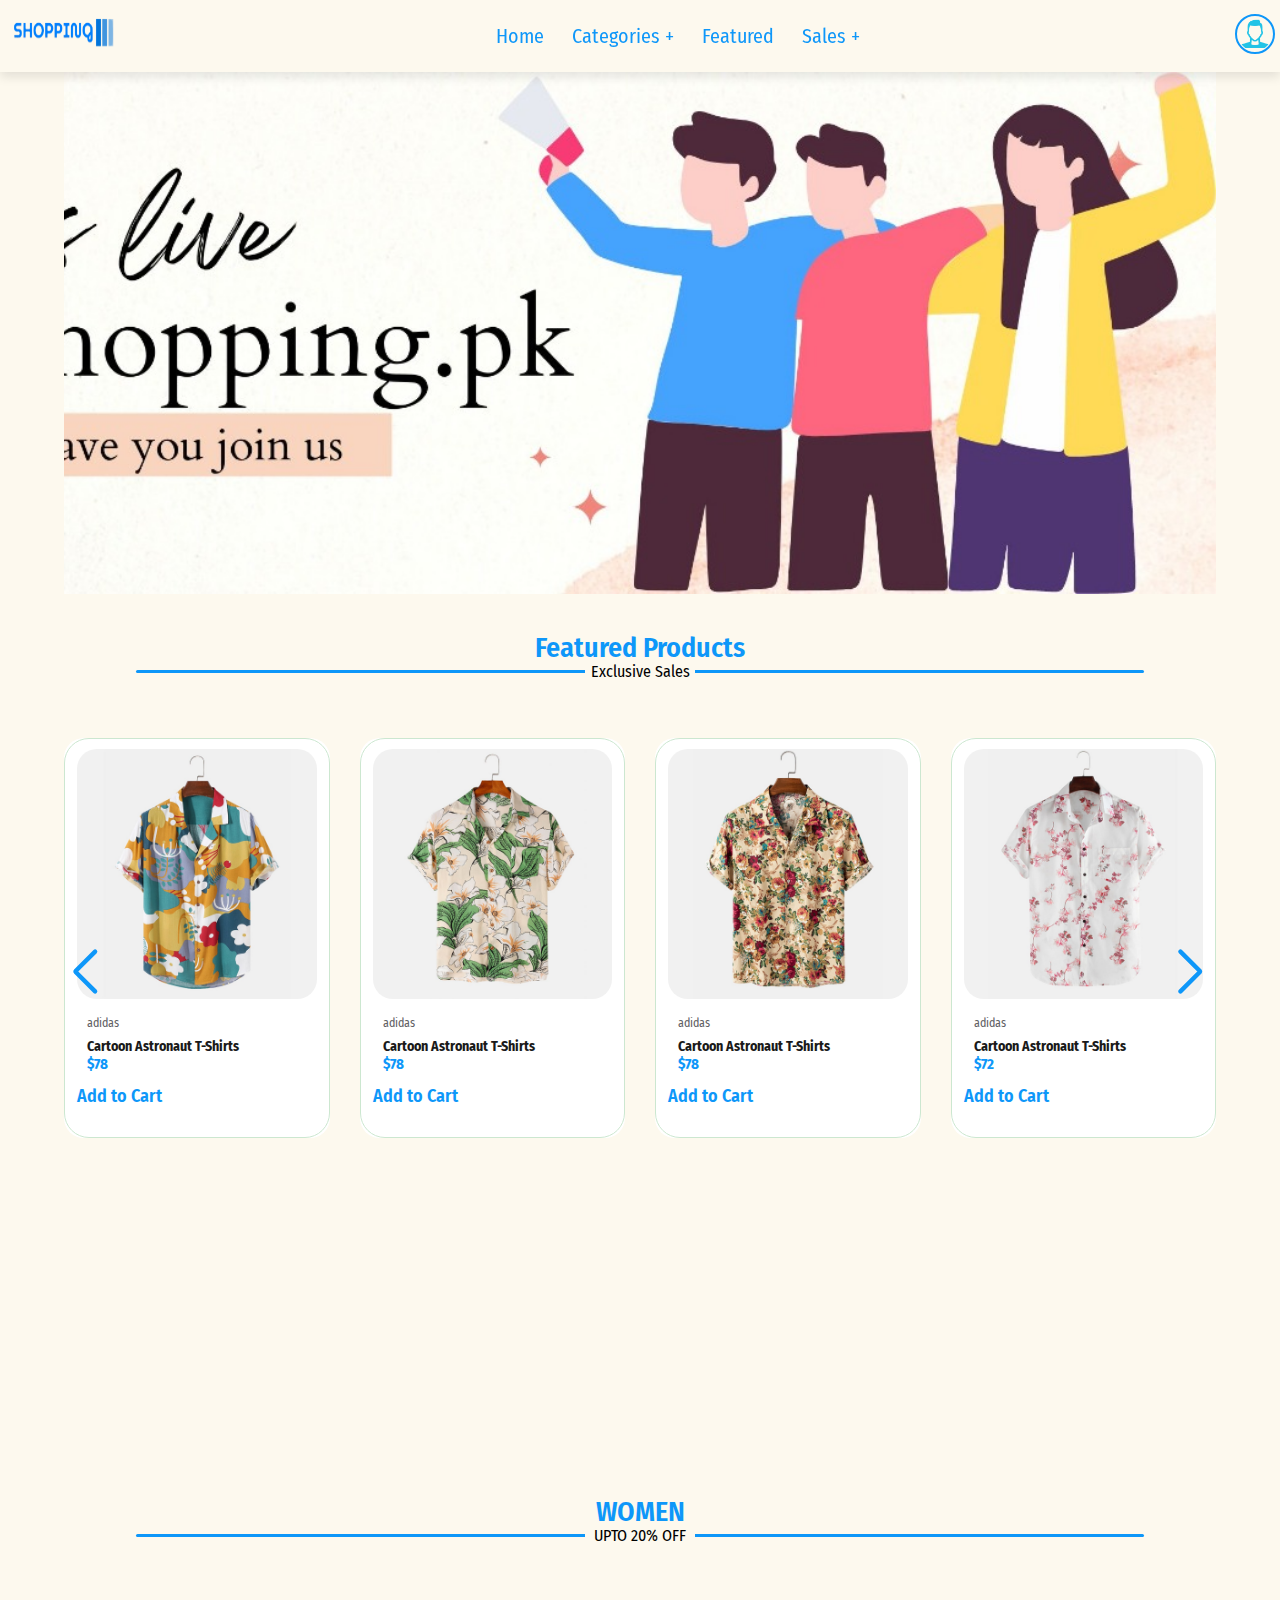
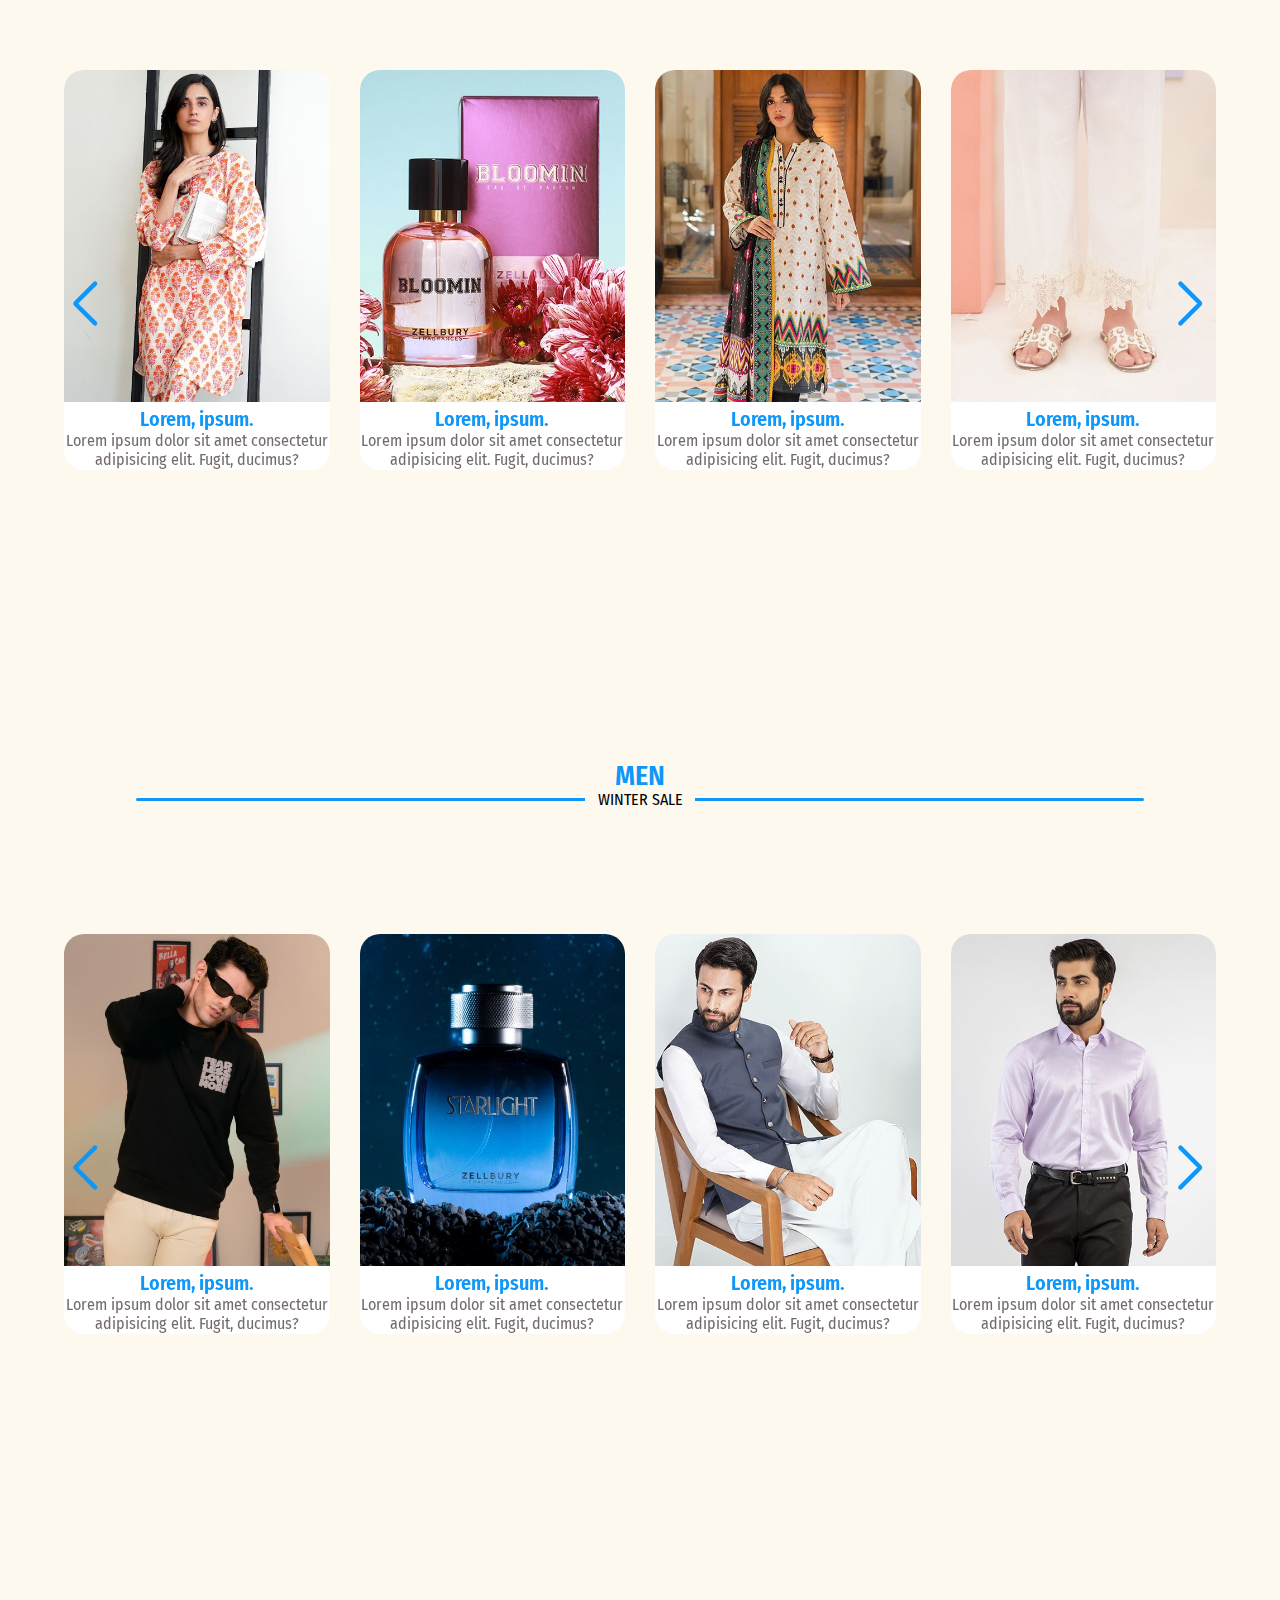
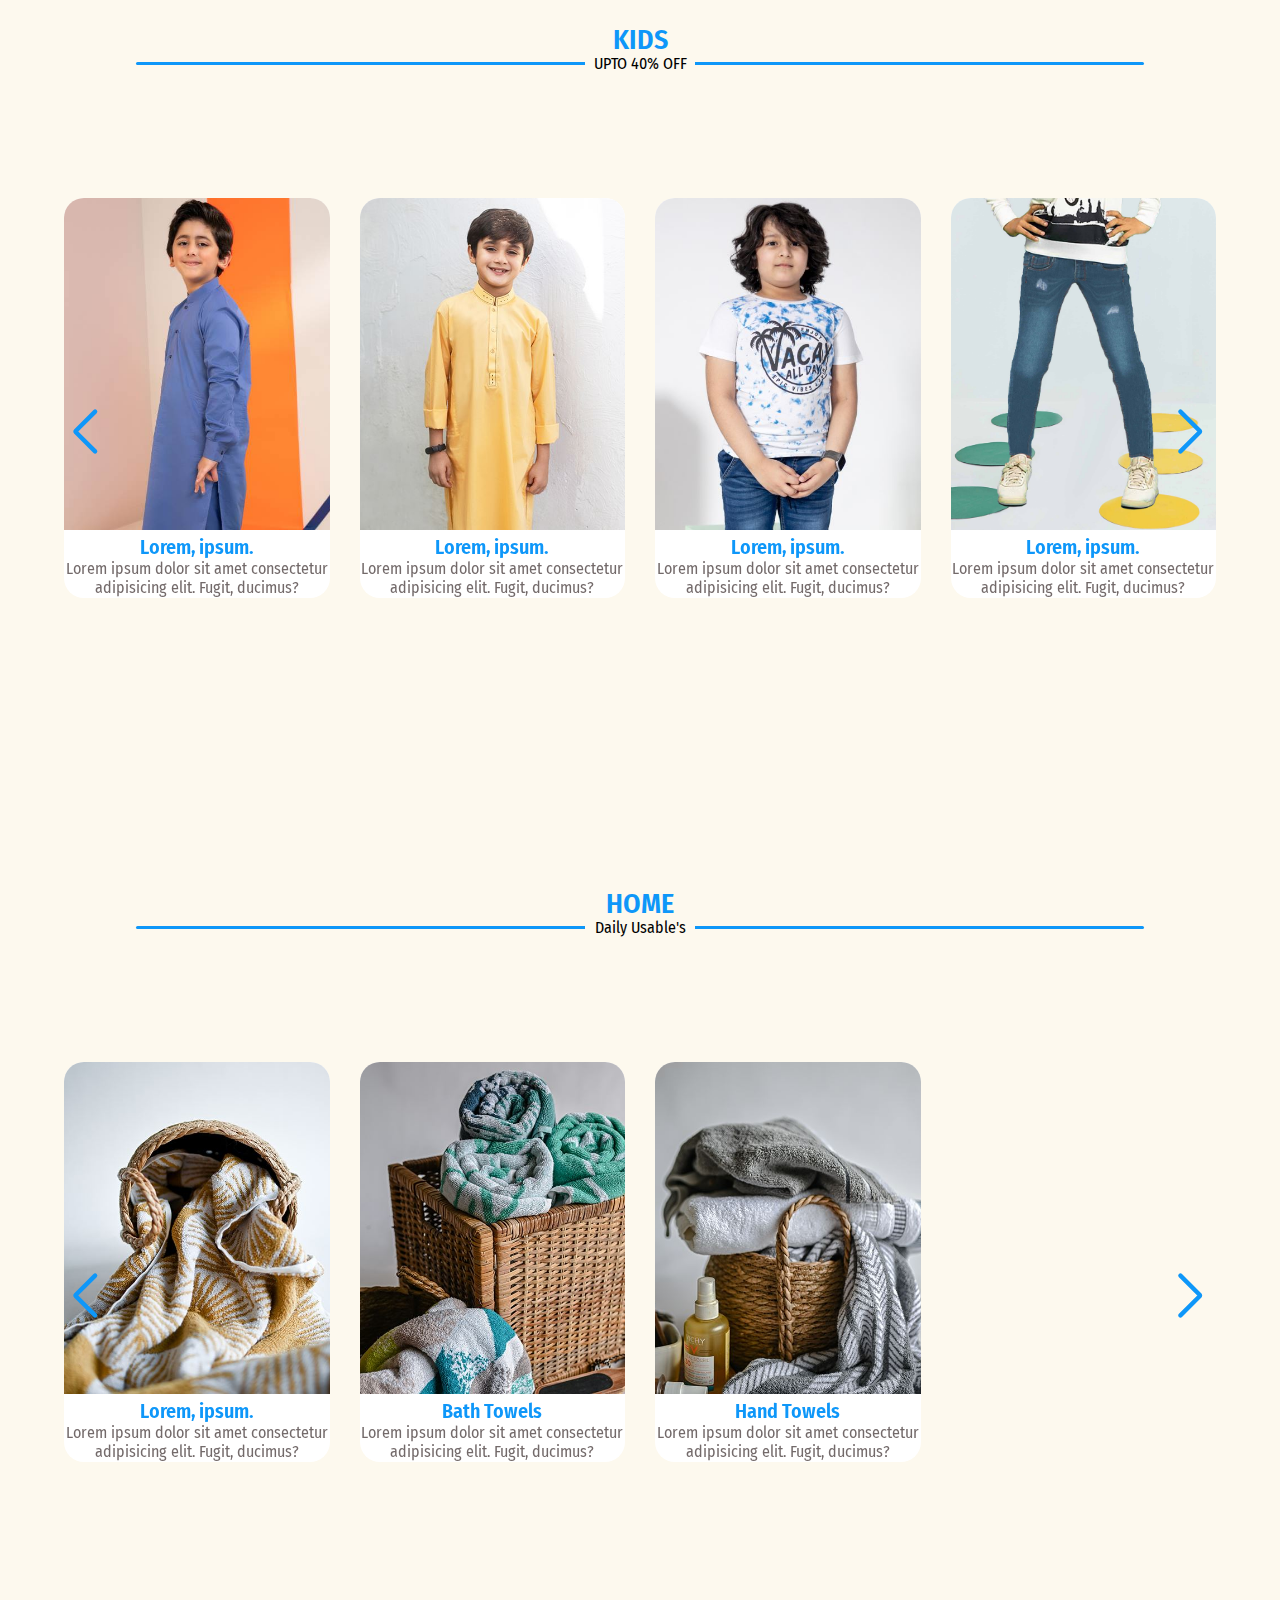
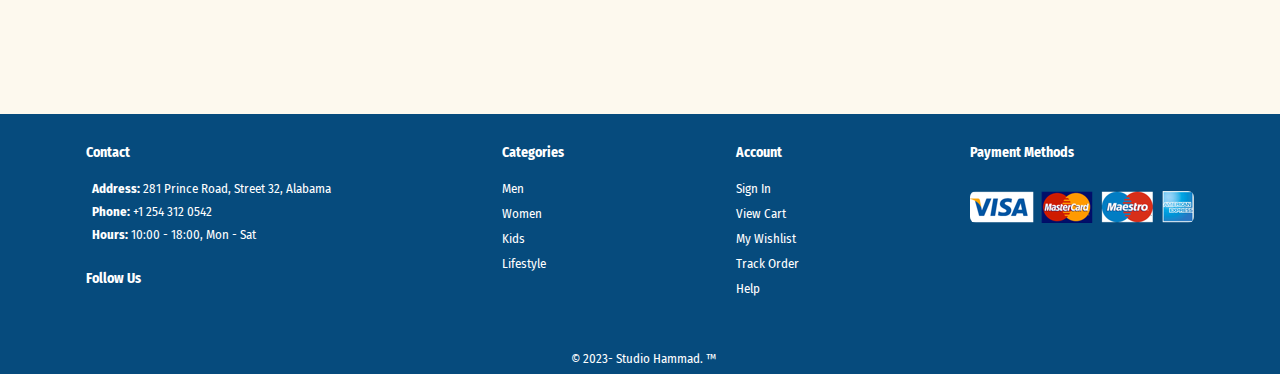
==== commit 74e3ea96: "Resolved the Errors of Frontend" ====
--- a/index.html
+++ b/index.html
@@ -84,6 +84,8 @@
                                 <li><a href="mats.html">Mats</a></li>
                             </ul>
                         </li>
+
+                        <li><a href="./categories.html">Explore More.</a></li>
                     </ul>
                 </li>
                 <li><a href="./feature.html">Featured</a></li>
@@ -92,6 +94,7 @@
                         <li><a href="flat.html">Flat Sale</a></li>
                         <li><a href="season_off.html">Season Off Sale</a></li>
                         <li><a href="winter.html">Winter Sale</a></li>
+                        <!-- <li><a href="./sales.html">More.</a></li> -->
                     </ul>
                 </li>
             </ul>
@@ -154,17 +157,19 @@
     </div>
 
     <!-- Featured  products Check -->
+    <div class="feature-container">
+        <h2><a href="feature.html">Featured Products</a></h2>
+        <div class="line"><span>Exclusive Sales</span></div>
+    </div>
     <section id="featured">
-        <div class="feature-container">
-            <h2><a href="feature.html">Featured Products</a></h2>
-            <div class="line"><span>Exclusive Sales</span></div>
-        </div>
         <!-- Object -->
         <div class="swiper mySwiper">
             <div class="swiper-wrapper">
               <div class="swiper-slide">
                 <div class="feature feature1 ">
-                    <img src="./images/men/f1.jpg" alt="">
+                    <a href="#">
+                    <img src="./images/men/f1.jpg" class="fea-img" alt="">
+                    </a>
                     <div class="des">
                         <span>adidas</span>
                         <h5>Cartoon Astronaut T-Shirts</h5>
@@ -177,12 +182,16 @@
                         </div>
                         <h4>$78</h4>
                     </div>
-                    <a href="#"><i class="fa-solid fa-cart-shopping"></i>Add to Cart</a>
+                <a href="#" class="addToCart"><i class="fa-solid fa-cart-shopping" class="addToCart"></i>Add to Cart</a>
+                    
+                    
                 </div>
               </div>
               <div class="swiper-slide">
                 <div class="feature feature2">
-                    <img src="./images/men/f2.jpg" alt="">
+                    <a href="#">
+                    <img src="./images/men/f2.jpg" class="fea-img" alt="">
+                    </a>
                     <div class="des">
                         <span>adidas</span>
                         <h5>Cartoon Astronaut T-Shirts</h5>
@@ -195,12 +204,16 @@
                         </div>
                         <h4>$78</h4>
                     </div>
-                    <a href="#"><i class="fa-solid fa-cart-shopping"></i>Add to Cart</a>
+                <a href="#" class="addToCart"><i class="fa-solid fa-cart-shopping" class="addToCart"></i>Add to Cart</a>
+                    
+                    
                 </div>
               </div>
               <div class="swiper-slide">
                 <div class="feature feature3">
-                    <img src="./images/men/f3.jpg" alt="">
+                    <a href="#">
+                    <img src="./images/men/f3.jpg" class="fea-img" alt="">
+                    </a>
                     <div class="des">
                         <span>adidas</span>
                         <h5>Cartoon Astronaut T-Shirts</h5>
@@ -213,12 +226,16 @@
                         </div>
                         <h4>$78</h4>
                     </div>
-                    <a href="#"><i class="fa-solid fa-cart-shopping"></i>Add to Cart</a>
+                <a href="#" class="addToCart"><i class="fa-solid fa-cart-shopping" class="addToCart"></i>Add to Cart</a>
+                    
+                    
                 </div>
               </div>
               <div class="swiper-slide">
                 <div class="feature feature4">
-                    <img src="./images//men/f4.jpg" alt="">
+                    <a href="#">
+                    <img src="./images//men/f4.jpg" class="fea-img" alt="">
+                    </a>
                     <div class="des">
                         <span>adidas</span>
                         <h5>Cartoon Astronaut T-Shirts</h5>
@@ -231,12 +248,16 @@
                         </div>
                         <h4>$72</h4>
                     </div>
-                    <a href="#"><i class="fa-solid fa-cart-shopping"></i>Add to Cart</a>
+                <a href="#" class="addToCart"><i class="fa-solid fa-cart-shopping" class="addToCart"></i>Add to Cart</a>
+                    
+                    
                 </div>
               </div>
               <div class="swiper-slide">
                 <div class="feature feature5">
-                    <img src="./images/men/f5.jpg" alt="">
+                    <a href="#">
+                    <img src="./images/men/f5.jpg" class="fea-img" alt="">
+                    </a>
                     <div class="des">
                         <span>adidas</span>
                         <h5>Cartoon Astronaut T-Shirts</h5>
@@ -249,17 +270,21 @@
                         </div>
                         <h4>$72</h4>
                     </div>
-                    <a href="#"><i class="fa-solid fa-cart-shopping"></i>Add to Cart</a>
+                <a href="#" class="addToCart"><i class="fa-solid fa-cart-shopping" class="addToCart"></i>Add to Cart</a>
+                    
+                    
                 </div>
               </div>
               <div class="swiper-slide">
                 <div class="feature feature6">
-                    <img src="./images/men/f6.jpg" alt="">
+                    <a href="#">
+                    <img src="./images/men/f6.jpg" class="fea-img" alt="">
+                    </a>
                     <div class="des">
                         <span>Levi's</span>
                         <h5>Multicoloured Casual Shirts</h5>
                         <div class="star">
-                            <<i class="fa-solid fa-star"></i>
+                            <i class="fa-solid fa-star"></i>
                                 <i class="fa-solid fa-star"></i>
                                 <i class="fa-solid fa-star"></i>
                                 <i class="fa-solid fa-star"></i>
@@ -267,12 +292,17 @@
                         </div>
                         <h4>$90</h4>
                     </div>
-                    <a href="#"><i class="fa-solid fa-cart-shopping"></i>Add to Cart</a>
+                <a href="#" class="addToCart"><i class="fa-solid fa-cart-shopping" class="addToCart"></i>Add to Cart</a>
+
+                    
+                    
                 </div>
               </div>
               <div class="swiper-slide">
                 <div class="feature feature7">
-                    <img src="./images/men/f7.jpg" alt="">
+                    <a href="#">
+                    <img src="./images/men/f7.jpg" class="fea-img" alt="">
+                    </a>
                     <div class="des">
                         <span>Limelight</span>
                         <h5>Limelight Ladies Trouser</h5>
@@ -285,12 +315,16 @@
                         </div>
                         <h4>$94</h4>
                     </div>
-                    <a href="#"><i class="fa-solid fa-cart-shopping"></i>Add to Cart</a>
+                <a href="#" class="addToCart"><i class="fa-solid fa-cart-shopping" class="addToCart"></i>Add to Cart</a>
+                    
+                    
                 </div>
               </div>
               <div class="swiper-slide">
                 <div class="feature feature8">
-                    <img src="./images/men/f8.jpg" alt="">
+                    <a href="#">
+                    <img src="./images/men/f8.jpg" class="fea-img" alt="">
+                    </a>
                     <div class="des">
                         <span>Limelight</span>
                         <h5>Ladies Summer Kurti</h5>
@@ -303,12 +337,16 @@
                         </div>
                         <h4>$74</h4>
                     </div>
-                    <a href="#"><i class="fa-solid fa-cart-shopping"></i>Add to Cart</a>
+                <a href="#" class="addToCart"><i class="fa-solid fa-cart-shopping" class="addToCart"></i>Add to Cart</a>
+                    
+                    
                 </div>
               </div>
               <div class="swiper-slide">
                 <div class="feature feature9">
-                    <img src="./images/men/f8.jpg" alt="">
+                    <a href="#">
+                    <img src="./images/men/f8.jpg" class="fea-img" alt="">
+                    </a>
                     <div class="des">
                         <span>Limelight</span>
                         <h5>Ladies Summer Kurti</h5>
@@ -321,7 +359,10 @@
                         </div>
                         <h4>$74</h4>
                     </div>
-                    <a href="#"><i class="fa-solid fa-cart-shopping"></i>Add to Cart</a>
+                <a href="#" class="addToCart"><i class="fa-solid fa-cart-shopping" class="addToCart"></i>Add to Cart</a>
+
+                    
+                    
                 </div>
               </div>
             </div>
@@ -341,50 +382,69 @@
         <div class="swiper mySwiper">
             <div class="swiper-wrapper">
                 <div class="swiper-slide main">
+                    <a href="#"><!--Add link to the Catgory Page -->
                     <img src="./images/women-carousel/Women_Pret_1_9.jpg" alt="">
-                    <h3>Falana Dhamaka</h3>
-                    <p>Lorem ipsum dolor sit amet consectetur adipisicing elit. Fugit, ducimus?</p>
-                </div>
-                <div class="swiper-slide main">
+                    <div class="more">
+                    <h3>Lorem, ipsum.</h3>
+                    <p>Lorem ipsum dolor sit amet consectetur adipisicing elit. Fugit, ducimus?</p>
+                    </div>
+                </a>
+                </div>
+                <div class="swiper-slide main">
+                    <a href="#"><!--Add link to the Catgory page -->
                     <img src="./images/women-carousel/Women_Fragrance.jpg" alt="">
-                    <h3>Falana Dhamaka</h3>
-                    <p>Lorem ipsum dolor sit amet consectetur adipisicing elit. Fugit, ducimus?</p>
-                </div>
-                <div class="swiper-slide main">
+                    <div class="more">
+                    <h3>Lorem, ipsum.</h3>
+                    <p>Lorem ipsum dolor sit amet consectetur adipisicing elit. Fugit, ducimus?</p>
+                    </div>
+                    </a>
+                </div>
+                <div class="swiper-slide main">
+                    <a href="#"><!--Add link to the Catgory page -->
                     <img src="./images/women-carousel/Women_Uns_1.jpg" alt="">
-                    <h3>Falana Dhamaka</h3>
-                    <p>Lorem ipsum dolor sit amet consectetur adipisicing elit. Fugit, ducimus?</p>
-                </div>
-                <div class="swiper-slide main">
+                    <div class="more">
+                    <h3>Lorem, ipsum.</h3>
+                    <p>Lorem ipsum dolor sit amet consectetur adipisicing elit. Fugit, ducimus?</p>
+                    </div>
+                    </a>
+                </div>
+                <div class="swiper-slide main">
+                    <a href="#"><!--Add link to the Catgory page -->
                     <img src="./images/women-carousel/Women_Trousers_1_1.jpg" alt="">
-                    <h3>Falana Dhamaka</h3>
-                    <p>Lorem ipsum dolor sit amet consectetur adipisicing elit. Fugit, ducimus?</p>
-                </div>
-                <div class="swiper-slide main">
+                    <div class="more">
+                    <h3>Lorem, ipsum.</h3>
+                    <p>Lorem ipsum dolor sit amet consectetur adipisicing elit. Fugit, ducimus?</p>
+                    </div>
+                    </a>
+                </div>
+                <div class="swiper-slide main">
+                    <a href="#"><!--Add link to the Catgory page -->
                     <img src="./images/women-carousel/Women_Footwear_1_6.jpg" alt="">
-                    <h3>Falana Dhamaka</h3>
-                    <p>Lorem ipsum dolor sit amet consectetur adipisicing elit. Fugit, ducimus?</p>
-                </div>
-                <div class="swiper-slide main">
+                    <div class="more">
+                    <h3>Lorem, ipsum.</h3>
+                    <p>Lorem ipsum dolor sit amet consectetur adipisicing elit. Fugit, ducimus?</p>
+                    </div>
+                    </a>
+                </div>
+                <div class="swiper-slide main">
+                    <a href="#"><!--Add link to the Catgory page -->
                     <img src="./images/women-carousel/Women_Bags_1_7.jpg" alt="">
-                    <h3>Falana Dhamaka</h3>
-                    <p>Lorem ipsum dolor sit amet consectetur adipisicing elit. Fugit, ducimus?</p>
-                </div>
-                <div class="swiper-slide main">
+                    <div class="more">
+                    <h3>Lorem, ipsum.</h3>
+                    <p>Lorem ipsum dolor sit amet consectetur adipisicing elit. Fugit, ducimus?</p>
+                    </div>
+                    </a>
+                </div>
+                <div class="swiper-slide main">
+                    <a href="#"><!--Add link to the Catgory page -->
                     <img src="./images/women-carousel/scarves_2_2_1.jpg" alt="">
-                    <h3>Falana Dhamaka</h3>
-                    <p>Lorem ipsum dolor sit amet consectetur adipisicing elit. Fugit, ducimus?</p>
-                </div>
-                <div class="swiper-slide main">
-                    <img src="./images/women-carousel/sarah.jpg" alt="">
-                    <h3>Falana Dhamaka</h3>
-                    <p>Lorem ipsum dolor sit amet consectetur adipisicing elit. Fugit, ducimus?</p>
-                </div>
-                <div class="swiper-slide main">
-                    <img src="./images/women-carousel/extra.jpg" alt="">
-                    <h3>Falana Dhamaka</h3>
-                    <p>Lorem ipsum dolor sit amet consectetur adipisicing elit. Fugit, ducimus?</p>
-                </div>
+                    <div class="more">
+                    <h3>Lorem, ipsum.</h3>
+                    <p>Lorem ipsum dolor sit amet consectetur adipisicing elit. Fugit, ducimus?</p>
+                    </div>
+                    </a>
+                </div>
+
 
             </div>
             <div class="swiper-button-next"></div>
@@ -403,49 +463,85 @@
         <div class="swiper mySwiper">
             <div class="swiper-wrapper">
                 <div class="swiper-slide main">
+                    <a href="#"><!--Add link to the Catgory page -->
                     <img src="./images/men-carousel/Men_Outerwear_1_9.jpg" alt="">
-                    <h3>Falana Dhamaka</h3>
-                    <p>Lorem ipsum dolor sit amet consectetur adipisicing elit. Fugit, ducimus?</p>
-                </div>
-                <div class="swiper-slide main">
+                    <div class="more">
+                    <h3>Lorem, ipsum.</h3>
+                    <p>Lorem ipsum dolor sit amet consectetur adipisicing elit. Fugit, ducimus?</p>
+                    </div>
+                    </a>
+                </div>
+                <div class="swiper-slide main">
+                    <a href="#"><!--Add link to the Catgory page -->
                     <img src="./images/men-carousel/Men_Fragrance_1_10.jpg" alt="">
-                    <h3>Falana Dhamaka</h3>
-                    <p>Lorem ipsum dolor sit amet consectetur adipisicing elit. Fugit, ducimus?</p>
-                </div>
-                <div class="swiper-slide main">
+                    <div class="more">
+                    <h3>Lorem, ipsum.</h3>
+                    <p>Lorem ipsum dolor sit amet consectetur adipisicing elit. Fugit, ducimus?</p>
+                    </div>
+                    </a>
+                </div>
+                <div class="swiper-slide main">
+                    <a href="#"><!--Add link to the Catgory page -->
                     <img src="./images/men-carousel/Men_Eastern_1_5.jpg" alt="">
-                    <h3>Falna Dhamaka</h3>
-                    <p>Lorem ipsum dolor sit amet consectetur adipisicing elit. Fugit, ducimus?</p>
-                </div>
-                <div class="swiper-slide main">
+                    <div class="more">
+                    <h3>Lorem, ipsum.</h3>
+                    <p>Lorem ipsum dolor sit amet consectetur adipisicing elit. Fugit, ducimus?</p>
+                    </div>
+                    </a>
+                </div>
+                <div class="swiper-slide main">
+                    <a href="#"><!--Add link to the Catgory page -->
                     <img src="./images/men-carousel/Men_Shirt_1_10.jpg" alt="">
-                    <h3>Falana Dhamaka</h3>
-                    <p>Lorem ipsum dolor sit amet consectetur adipisicing elit. Fugit, ducimus?</p>
-                </div>
-                <div class="swiper-slide main">
+                    <div class="more">
+                    <h3>Lorem, ipsum.</h3>
+                    <p>Lorem ipsum dolor sit amet consectetur adipisicing elit. Fugit, ducimus?</p>
+                    </div>
+                    </a>
+                </div>
+                <div class="swiper-slide main">
+                    <a href="#"><!--Add link to the Catgory page -->
                     <img src="./images/men-carousel/Men_Tees_1_10.jpg" alt="">
-                    <h3>Falana Dhamaka</h3>
-                    <p>Lorem ipsum dolor sit amet consectetur adipisicing elit. Fugit, ducimus?</p>
-                </div>
-                <div class="swiper-slide main">
+                    <div class="more">
+                    <h3>Lorem, ipsum.</h3>
+                    <p>Lorem ipsum dolor sit amet consectetur adipisicing elit. Fugit, ducimus?</p>
+                    </div>
+                    </a>
+                </div>
+                <div class="swiper-slide main">
+                    <a href="#"><!--Add link to the Catgory page -->
                     <img src="./images/men-carousel/Men_Pants_1_6.jpg" alt="">
-                    <h3>Falana Dhamaka</h3>
-                    <p>Lorem ipsum dolor sit amet consectetur adipisicing elit. Fugit, ducimus?</p>
-                </div>
-                <div class="swiper-slide main">
+                    <div class="more">
+                    <h3>Lorem, ipsum.</h3>
+                    <p>Lorem ipsum dolor sit amet consectetur adipisicing elit. Fugit, ducimus?</p>
+                    </div>
+                    </a>
+                </div>
+                <div class="swiper-slide main">
+                    <a href="#"><!--Add link to the Catgory page -->
                     <img src="./images/men-carousel/Men_Uns_1.jpg" alt="">
-                    <h3>Falana Dhamaka</h3>
-                    <p>Lorem ipsum dolor sit amet consectetur adipisicing elit. Fugit, ducimus?</p>
-                </div>
-                <div class="swiper-slide main">
+                    <div class="more">
+                    <h3>Lorem, ipsum.</h3>
+                    <p>Lorem ipsum dolor sit amet consectetur adipisicing elit. Fugit, ducimus?</p>
+                    </div>
+                    </a>
+                </div>
+                <div class="swiper-slide main">
+                    <a href="#"><!--Add link to the Catgory page -->
                     <img src="./images/men-carousel/download.jpeg" alt="">
-                    <h3>Falana Dhamaka</h3>
-                    <p>Lorem ipsum dolor sit amet consectetur adipisicing elit. Fugit, ducimus?</p>
-                </div>
-                <div class="swiper-slide main">
+                    <div class="more">
+                    <h3>Lorem, ipsum.</h3>
+                    <p>Lorem ipsum dolor sit amet consectetur adipisicing elit. Fugit, ducimus?</p>
+                    </div>
+                    </a>
+                </div>
+                <div class="swiper-slide main">
+                    <a href="#"><!--Add link to the Catgory page -->
                     <img src="./images/men-carousel/download (1).jpeg" alt="">
-                    <h3>Falana Dhamaka</h3>
-                    <p>Lorem ipsum dolor sit amet consectetur adipisicing elit. Fugit, ducimus?</p>
+                    <div class="more">
+                    <h3>Lorem, ipsum.</h3>
+                    <p>Lorem ipsum dolor sit amet consectetur adipisicing elit. Fugit, ducimus?</p>
+                    </div>
+                    </a>
                 </div>
             </div>
             <div class="swiper-button-next"></div>
@@ -466,50 +562,69 @@
         <div class="swiper mySwiper">
             <div class="swiper-wrapper">
                 <div class="swiper-slide main">
+                    <a href="#"><!--Add link to the Catgory page -->
                     <img src="./images/kids-carousel/Boy_Eastern_1.jpg" alt="">
-                    <h3>Falana Dhamaka</h3>
-                    <p>Lorem ipsum dolor sit amet consectetur adipisicing elit. Fugit, ducimus?</p>
-                </div>
-                <div class="swiper-slide main">
+                    <div class="more">
+                    <h3>Lorem, ipsum.</h3>
+                    <p>Lorem ipsum dolor sit amet consectetur adipisicing elit. Fugit, ducimus?</p>
+                    </div>
+                    </a>
+                </div>
+                <div class="swiper-slide main">
+                    <a href="#"><!--Add link to the Catgory page -->
                     <img src="./images/kids-carousel/boys_kurta_2_1.jpg" alt="">
-                    <h3>Falana Dhamaka</h3>
-                    <p>Lorem ipsum dolor sit amet consectetur adipisicing elit. Fugit, ducimus?</p>
-                </div>
-                <div class="swiper-slide main">
+                    <div class="more">
+                    <h3>Lorem, ipsum.</h3>
+                    <p>Lorem ipsum dolor sit amet consectetur adipisicing elit. Fugit, ducimus?</p>
+                    </div>
+                    </a>
+                </div>
+                <div class="swiper-slide main">
+                    <a href="#"><!--Add link to the Catgory page -->
                     <img src="./images/kids-carousel/Boys_Tees_1_3.jpg" alt="">
-                    <h3>Falna Dhamaka</h3>
-                    <p>Lorem ipsum dolor sit amet consectetur adipisicing elit. Fugit, ducimus?</p>
-                </div>
-                <div class="swiper-slide main">
+                    <div class="more">
+                    <h3>Lorem, ipsum.</h3>
+                    <p>Lorem ipsum dolor sit amet consectetur adipisicing elit. Fugit, ducimus?</p>
+                    </div>
+                    </a>
+                </div>
+                <div class="swiper-slide main">
+                    <a href="#"><!--Add link to the Catgory page -->
                     <img src="./images/girls-carousel/Girls_Denim_1.jpeg" alt="">
-                    <h3>Falana Dhamaka</h3>
-                    <p>Lorem ipsum dolor sit amet consectetur adipisicing elit. Fugit, ducimus?</p>
-                </div>
-                <div class="swiper-slide main">
+                    <div class="more">
+                    <h3>Lorem, ipsum.</h3>
+                    <p>Lorem ipsum dolor sit amet consectetur adipisicing elit. Fugit, ducimus?</p>
+                    </div>
+                    </a>
+                </div>
+                <div class="swiper-slide main">
+                    <a href="#"><!--Add link to the Catgory page -->
                     <img src="./images/girls-carousel/Girls_Pret_3_4.jpg" alt="">
-                    <h3>Falana Dhamaka</h3>
-                    <p>Lorem ipsum dolor sit amet consectetur adipisicing elit. Fugit, ducimus?</p>
-                </div>
-                <div class="swiper-slide main">
+                    <div class="more">
+                    <h3>Lorem, ipsum.</h3>
+                    <p>Lorem ipsum dolor sit amet consectetur adipisicing elit. Fugit, ducimus?</p>
+                    </div>
+                    </a>
+                </div>
+                <div class="swiper-slide main">
+                    <a href="#"><!--Add link to the Catgory page -->
                     <img src="./images/kids-carousel/boys_shirt_b_1.jpg" alt="">
-                    <h3>Falana Dhamaka</h3>
-                    <p>Lorem ipsum dolor sit amet consectetur adipisicing elit. Fugit, ducimus?</p>
-                </div>
-                <div class="swiper-slide main">
-                    <img src="./images/girls-carousel/T-shirt_1.jpg" alt="">
-                    <h3>Falana Dhamaka</h3>
-                    <p>Lorem ipsum dolor sit amet consectetur adipisicing elit. Fugit, ducimus?</p>
-                </div>
-                <div class="swiper-slide main">
+                    <div class="more">
+                    <h3>Lorem, ipsum.</h3>
+                    <p>Lorem ipsum dolor sit amet consectetur adipisicing elit. Fugit, ducimus?</p>
+                    </div>
+                    </a>
+                </div>
+                <div class="swiper-slide main">
+                    <a href="#"><!--Add link to the Catgory page -->
                     <img src="./images/kids-carousel/kid.jpg" alt="">
-                    <h3>Falana Dhamaka</h3>
-                    <p>Lorem ipsum dolor sit amet consectetur adipisicing elit. Fugit, ducimus?</p>
-                </div>
-                <div class="swiper-slide main">
-                    <img src="./images/kids-carousel/shoe.jpg" alt="">
-                    <h3>Falana Dhamaka</h3>
-                    <p>Lorem ipsum dolor sit amet consectetur adipisicing elit. Fugit, ducimus?</p>
-                </div>
+                    <div class="more">
+                    <h3>Lorem, ipsum.</h3>
+                    <p>Lorem ipsum dolor sit amet consectetur adipisicing elit. Fugit, ducimus?</p>
+                    </div>
+                    </a>
+                </div>
+
             </div>
             <div class="swiper-button-next"></div>
             <div class="swiper-button-prev"></div>
@@ -528,19 +643,31 @@
         <div class="swiper mySwiper">
             <div class="swiper-wrapper">
                 <div class="swiper-slide main">
+                    <a href="#"><!--Add link to the Catgory page -->
                     <img src="./images/home carousel/bath_sheet_2_2_1.jpg" alt="">
-                    <h3>Falana Dhamaka</h3>
-                    <p>Lorem ipsum dolor sit amet consectetur adipisicing elit. Fugit, ducimus?</p>
-                </div>
-                <div class="swiper-slide main">
+                    <div class="more">
+                    <h3>Lorem, ipsum.</h3>
+                    <p>Lorem ipsum dolor sit amet consectetur adipisicing elit. Fugit, ducimus?</p>
+                    </div>
+                    </a>
+                </div>
+                <div class="swiper-slide main">
+                    <a href="#"><!--Add link to the Catgory page -->
                     <img src="./images/home carousel/bath_towels_2_1_1.jpg" alt="">
+                    <div class="more">
                     <h3>Bath Towels</h3>
                     <p>Lorem ipsum dolor sit amet consectetur adipisicing elit. Fugit, ducimus?</p>
-                </div>
-                <div class="swiper-slide main">
+                    </div>
+                    </a>
+                </div>
+                <div class="swiper-slide main">
+                    <a href="#"><!--Add link to the Catgory page -->
                     <img src="./images/home carousel/hand_towel_2_1_1.jpg" alt="">
+                    <div class="more">
                     <h3>Hand Towels</h3>
                     <p>Lorem ipsum dolor sit amet consectetur adipisicing elit. Fugit, ducimus?</p>
+                    </div>
+                    </a>
                 </div>
             </div>
             <div class="swiper-button-next"></div>
--- a/css/style.css
+++ b/css/style.css
@@ -98,7 +98,7 @@
     text-align: center;
     height: 80vh;
     width: 100%;
-    margin: 10vh 0;
+    margin:0;
     position: relative;
 }
 
@@ -195,4 +195,10 @@
     position: absolute;
     bottom: 6px;
     right: 25px;
+}
+
+@media(max-width:768px) {
+    #featured{
+        height: 60vh;
+    }
 }--- a/css/carousel.css
+++ b/css/carousel.css
@@ -4,12 +4,12 @@
     height: 10vh;
     width: 100%;
     display: flex;
-    margin-top: 12vh;
+    margin-top: 3vh;
     flex-direction: column;
     flex-wrap: wrap;
     align-items: center;
     padding: 10px;
-    margin-bottom: 0;
+    margin-bottom: 3vh;
 }
 .feature-container h2 a{
     /* margin-top: 10px; */
@@ -40,6 +40,7 @@
     align-items: center;
     height: 80vh;
 }
+
 .men-container{
     display: flex;
     justify-content: center;
@@ -80,6 +81,8 @@
     text-align: center;
 }
 .swiper-slide {
+    height: 400px;
+    overflow-y: hidden;
     text-align: center;
     font-size: 18px;
     background: #fff;
@@ -93,27 +96,35 @@
     -ms-flex-pack: center;
     -webkit-justify-content: center;
     justify-content: center;
-    -webkit-box-align: center;
-    -ms-flex-align: center;
-    -webkit-align-items: center;
-    align-items: center;
+    -webkit-box-align: flex-start;
+    -ms-flex-align: flex-start;
+    -webkit-align-items: flex-start;
+    align-items: flex-start;
     text-align: left;
 }
 .swiper-button-prev,.swiper-button-next{
     background: transparent;
     border: none;
     display: flex;
-    align-items:center;
+    align-items:flex-start;
     justify-content: space-between;
     color: #0e97f9;
     font-weight: 900;
+    position: absolute;
+    top: 40%;
 }
-.swiper-slide img {
+.swiper-slide a img {
     overflow: hidden;
     width: 100%;
-    height: 90%;
+    height: 335px;
     border-radius: 20px 20px 0 0;
     object-fit: cover;
+}
+.swiper-slide a .more{
+    height: 65px;
+}
+.swiper-slide a .fea-img{
+    height: 250px;
 }
 .swiper-horizontal>.swiper-pagination-bullets, .swiper-pagination-bullets.swiper-pagination-horizontal, .swiper-pagination-custom, .swiper-pagination-fraction {
     bottom: -25px;
@@ -122,3 +133,24 @@
 }
 
 
+@media (max-width:786px) {
+    .feature-container{
+        margin-top: 0;
+    }
+    .women-container{
+        height: 60vh;
+    }
+    .men-container{
+        height: 60vh;
+    }
+    .kid-container{
+        height: 60vh;
+    }
+    .home-container{
+        height: 60vh;
+    }
+    /* .swiper{
+        height: 100%;
+    } */
+
+}
